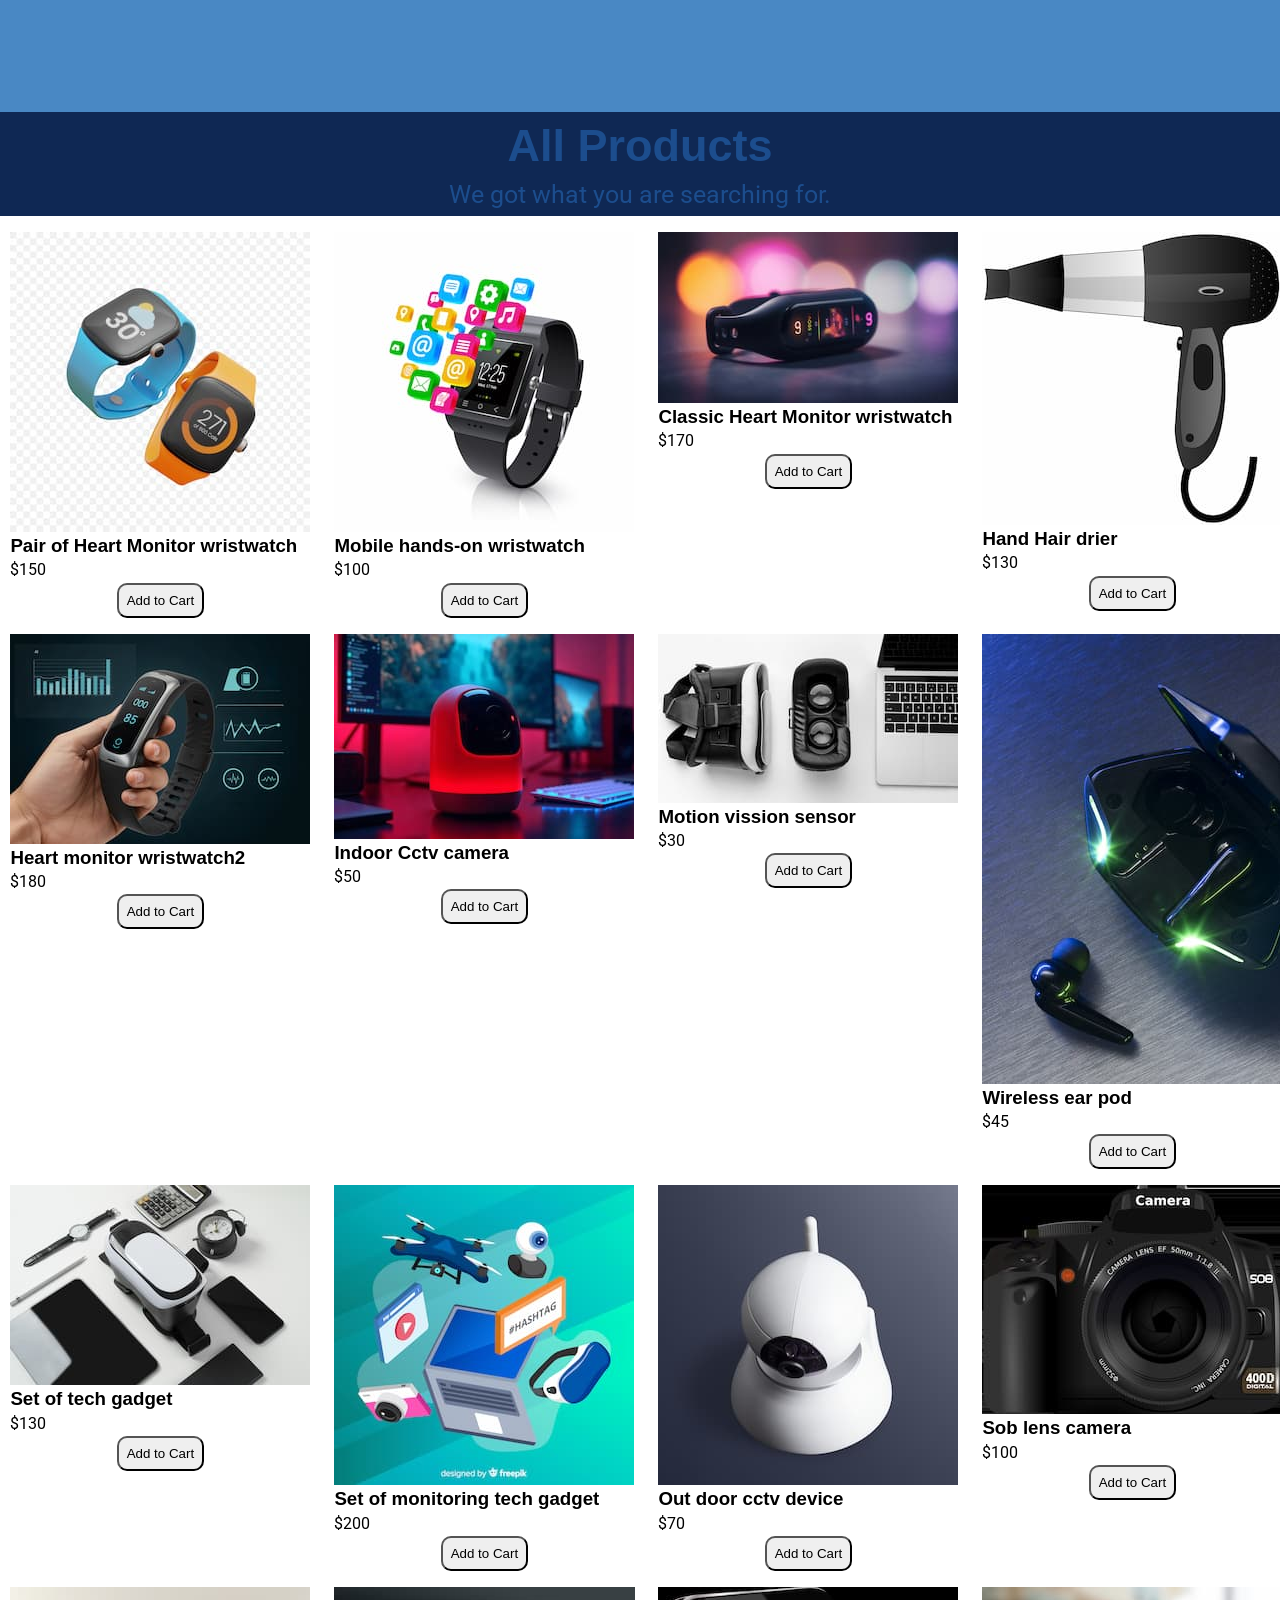
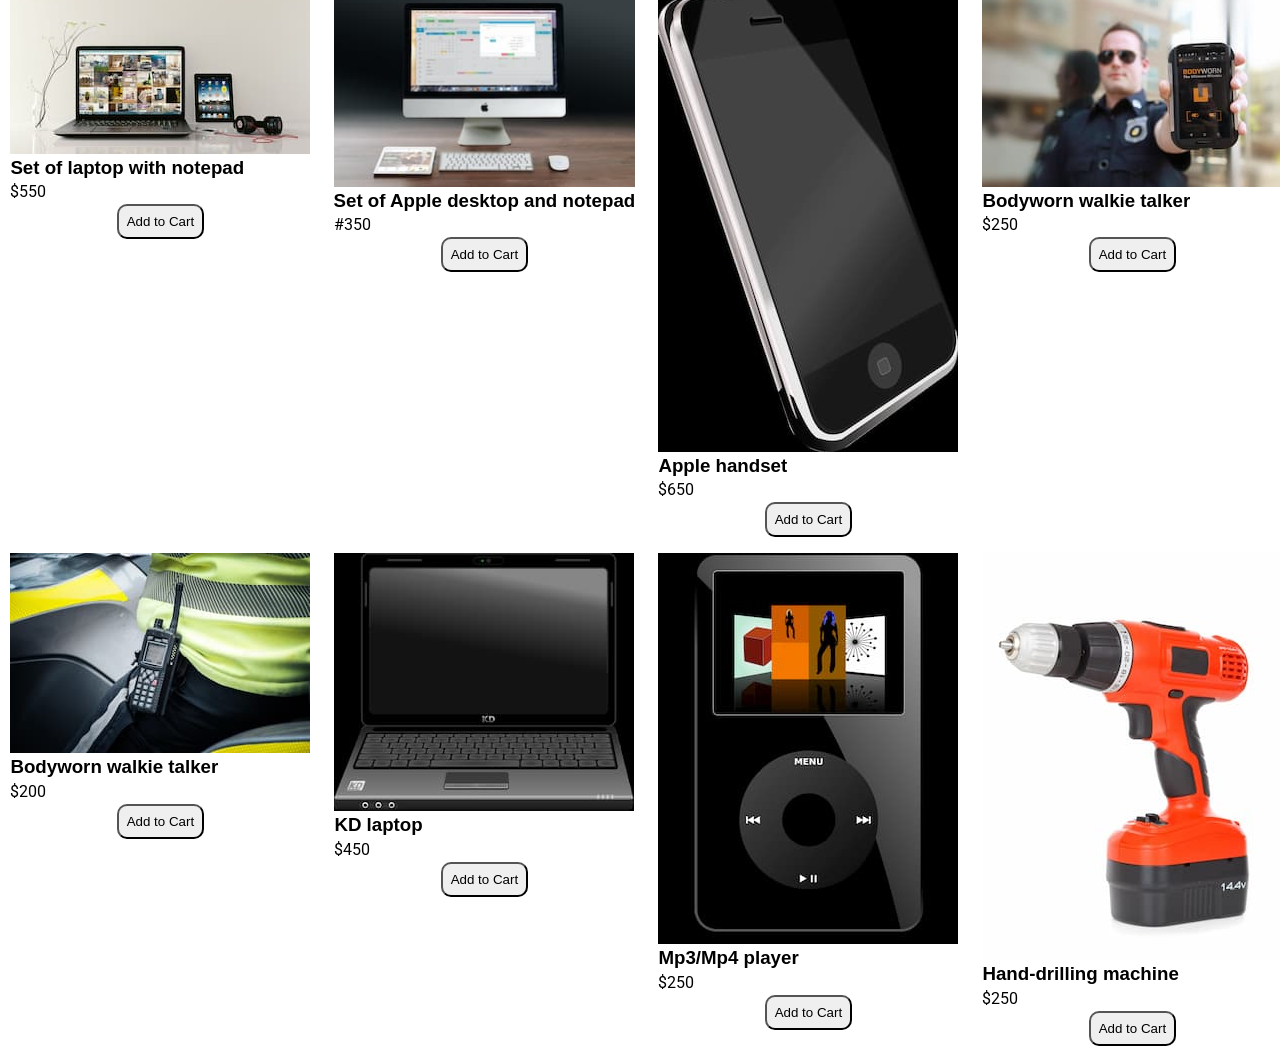
==== products.html @ e2aac96a "feat:add product.html & product.css" ====
<!DOCTYPE html>
<html lang="en">
<head>
    <meta charset="UTF-8">
    <meta name="viewport" content="width=device-width, initial-scale=1.0">
    <title>Document</title>

    <link rel="stylesheet" href="./css/products.css">
  <!---Google fonts-->
    <link rel="preconnect" href="https://fonts.googleapis.com">
<link rel="preconnect" href="https://fonts.gstatic.com" crossorigin>
<link href="https://fonts.googleapis.com/css2?family=Roboto:ital,wght@0,100..900;1,100..900&display=swap" rel="stylesheet">
</head>

<body>
  <header>
    <nav>

    </nav>
  </header>

<main>
  <section id="products.html">
    <div class="products-heading">
      <h2>All Products</h2>
      <p>We got what you are searching for.</p>
    </div>
     
    <div class="products">

      <div class="product-content1">
        <img src="./image/image-1.jpg" alt="Wrist-watch-heart-monitor">
        <h3>Pair of Heart Monitor wristwatch</h3>
        <p>$150</p>
        <button>Add to Cart</button>
      </div>

      <div class="product-content2">
        <img src="./image/image-2.jpg" alt="mobile-hands-on wrist-watch">
        <h3>Mobile hands-on wristwatch</h3>
        <p>$100</p>
        <button>Add to Cart</button>
      </div>

      <div class="product-content3">
        <img src="./image/image-3.jpg" alt="classic-heart-monitor-wrist-watch">
        <h3>Classic Heart Monitor wristwatch</h3>
        <p>$170</p>
        <button>Add to Cart</button>
      </div>

      <div class="product-content4">
        <img src="./image/image-4.jpg" alt="hand-hair-drier">
        <h3>Hand Hair drier</h3>
        <p>$130</p>
        <button>Add to Cart</button>
      </div>

      <div class="product-content5">
        <img src="image/image-5.jpg" alt="heart-monitor-wrist-watch2">
        <h3>Heart monitor wristwatch2</h3>
        <p>$180</p>
        <button> Add to Cart</button>
      </div>

      <div class="product-content6">
       <img src="./image/image-6.jpg" alt="indoor-cctv-camera">
       <h3>Indoor Cctv camera</h3>
       <p>$50</p>
       <button>Add to Cart</button>
      </div>

      <div class="product-content7">
        <img src="./image/image-7.jpg" alt="motion-vission-sensor">
        <h3>Motion vission sensor</h3>
        <p>$30</p>
        <button>Add to Cart</button>
        </div>

      <div class="product-content8">
        <img src="./image/image-8.jpg" alt="wireless-ear-pod">
        <h3>Wireless ear pod</h3>
        <p>$45</p>
        <button>Add to Cart</button>
      </div>

      <div class="product-content9">
        <img src="./image/image-9.jpg" alt="set-of-tech-gadget">
        <h3>Set of tech gadget</h3>
        <p>$130</p>
        <button>Add to Cart</button>
        </div>

      <div class="product-content10">
        <img src="./image/image-10.jpg" alt="set-of-monitoring-tech-gadget">
        <h3>Set of monitoring tech gadget</h3>
        <p>$200</p>
        <button>Add to Cart</button>
      </div>

      <div class="product-content11">
        <img src="./image/image-11.jpg" alt="out-door-cctv-device">
        <h3>Out door cctv device</h3>
        <p>$70</p>
        <button>Add to Cart</button>
      </div>

      <div class="product-content12">
        <img src="./image/image-12.jpg" alt="sob-lens-camera">
        <h3>Sob lens camera</h3>
        <p>$100</p>
        <button>Add to Cart</button>
      </div>

      <div class="product-content13">
        <img src="./image/image-13.jpg" alt="set-of-laptop-notepad">
        <h3>Set of laptop with notepad</h3>
        <p>$550</p>
        <button>Add to Cart</button>
      </div>

      <div class="product-content14">
        <img src="./image/image-14.jpg" alt="set-desktop-notepad">
        <h3>Set of Apple desktop and notepad</h3>
        <p>#350</p>
        <button>Add to Cart</button>
      </div>

      <div class="product-content15">
        <img src="./image/image-15.jpg" alt="apple-handset">
        <h3>Apple handset</h3>
        <p>$650</p>
        <button>Add to Cart</button>
      </div>

      <div class="product-content16">
        <img src="./image/image-16.jpg" alt="bodyworn-walkie-talker">
        <h3>Bodyworn walkie talker
        </h3>
        <p>$250</p>
        <button>Add to Cart</button>
      </div>

      <div class="product-content17">
        <img src="./image/image-17.jpg" alt="bodyworn-walkie-talker">
        <h3>Bodyworn walkie talker</h3>
        <p>$200</p>
        <button>Add to Cart</button>
      </div>

      <div class="product-content18">
        <img src="./image/image-18.jpg" alt="kd-laptop">
        <h3>KD laptop</h3>
        <p>$450</p>
        <button>Add to Cart</button>
      </div>

      <div class="product-content19">
        <img src="./image/image-19.jpg" alt="mp-mp4-player">
        <h3>Mp3/Mp4 player</h3>
        <p>$250</p>
        <button>Add to Cart</button>
      </div>

      <div class="product-content20">
        <img src="./image/image-20.jpg" alt="hand-drilling-machine">
        <h3>Hand-drilling machine</h3>
        <p>$250</p>
        <button>Add to Cart</button>
        </div>

      </div>

    </section>
</main>
    
</body>
</html>
---- css/products.css ----
*{
    margin: 0;
    padding: 0;
    box-sizing: border-box;
}

h1, h2, h3, h4 {
  font-family: "Poppins", sans-serif;
}

p {
  font-family:"Roboto", sans-serif;
}

header {
  width: 100%;
  height: 5rem;
  background-color: #4988C4;
}
products.html {
  width: 100%
}

.products-heading {
  display: flex;
  flex-direction: column;
  gap: 0.5rem;
  padding-top: 0.5rem;
  padding-bottom: 0.5rem;
  align-items: center;
  width: 100%;
  height: 4.5rem;
  color:#1C4D8D;
  background-color:#0F2854;
}

.products {
  margin-top: 2rem;
  margin-bottom: 2rem;
  display: grid;
  gap: 2rem;
  width: 100%;
  grid-template-columns: 1fr;
  grid-template-rows: (20, auto);
  justify-items: center;
}

.product-content1,
.product-content2,
.product-content3,
.product-content4,
.product-content5,
.product-content6,
.product-content7,
.product-content8,
.product-content9,
.product-content10,
.product-content11,
.product-content12,
.product-content13,
.product-content14,
.product-content15,
.product-content16,
.product-content17,
.product-content18,
.product-content19,
.product-content20 {
  display: flex;
  flex-direction: column;
  gap: 0.2rem;
}

.product-content1 button,
.product-content2 button,
.product-content3 button,
.product-content4 button,
.product-content5 button,
.product-content6 button,
.product-content7 button,
.product-content8 button,
.product-content9 button,
.product-content10 button,
.product-content11 button,
.product-content12 button,
.product-content13 button,
.product-content14 button,
.product-content15 button,
.product-content16 button,
.product-content17 button,
.product-content18 button,
.product-content19 button,
.product-content20 button {
  align-self: center;
  padding: 0.5rem;
  border-radius: 10px;
}
@media (min-width: 768px) {

  header {
    height: 7rem; 
  }

  .products-heading {
    height: 6.5rem;
  }
  .products-heading h2 {
    font-size: 45px;
  }

  .products-heading p {
    font-size: 25px;
  }

  .products {
    margin-top: 4rem;
    margin-bottom: 4rem;
    gap: 4rem;
    grid-template-columns: 1fr 1fr;
    grid-template-rows: auto;
  }
}
@media (min-width: 1200px) {
  .products {
    width: 100%;
    max-width: 1280px;
    gap: 1rem;
    margin-top :1rem;
    margin-bottom: 1rem;
    margin-left: 0.4rem;
    margin-right: 0.4rem;
    grid-template-columns: repeat(4, 1fr);
    grid-template-rows: auto;
  }

}

@media (min-width: 1300px) {
  .products {
    width: 100%;
    gap: 1.5rem;
    max-width: 1500px;
    margin-top: 1.5rem;
    margin-bottom: 1.5rem;
    margin-left: 1rem;
    margin-right: 1rem;
    grid-template-columns: repeat(4, 1fr);
    grid-template-rows: auto;
  }
}
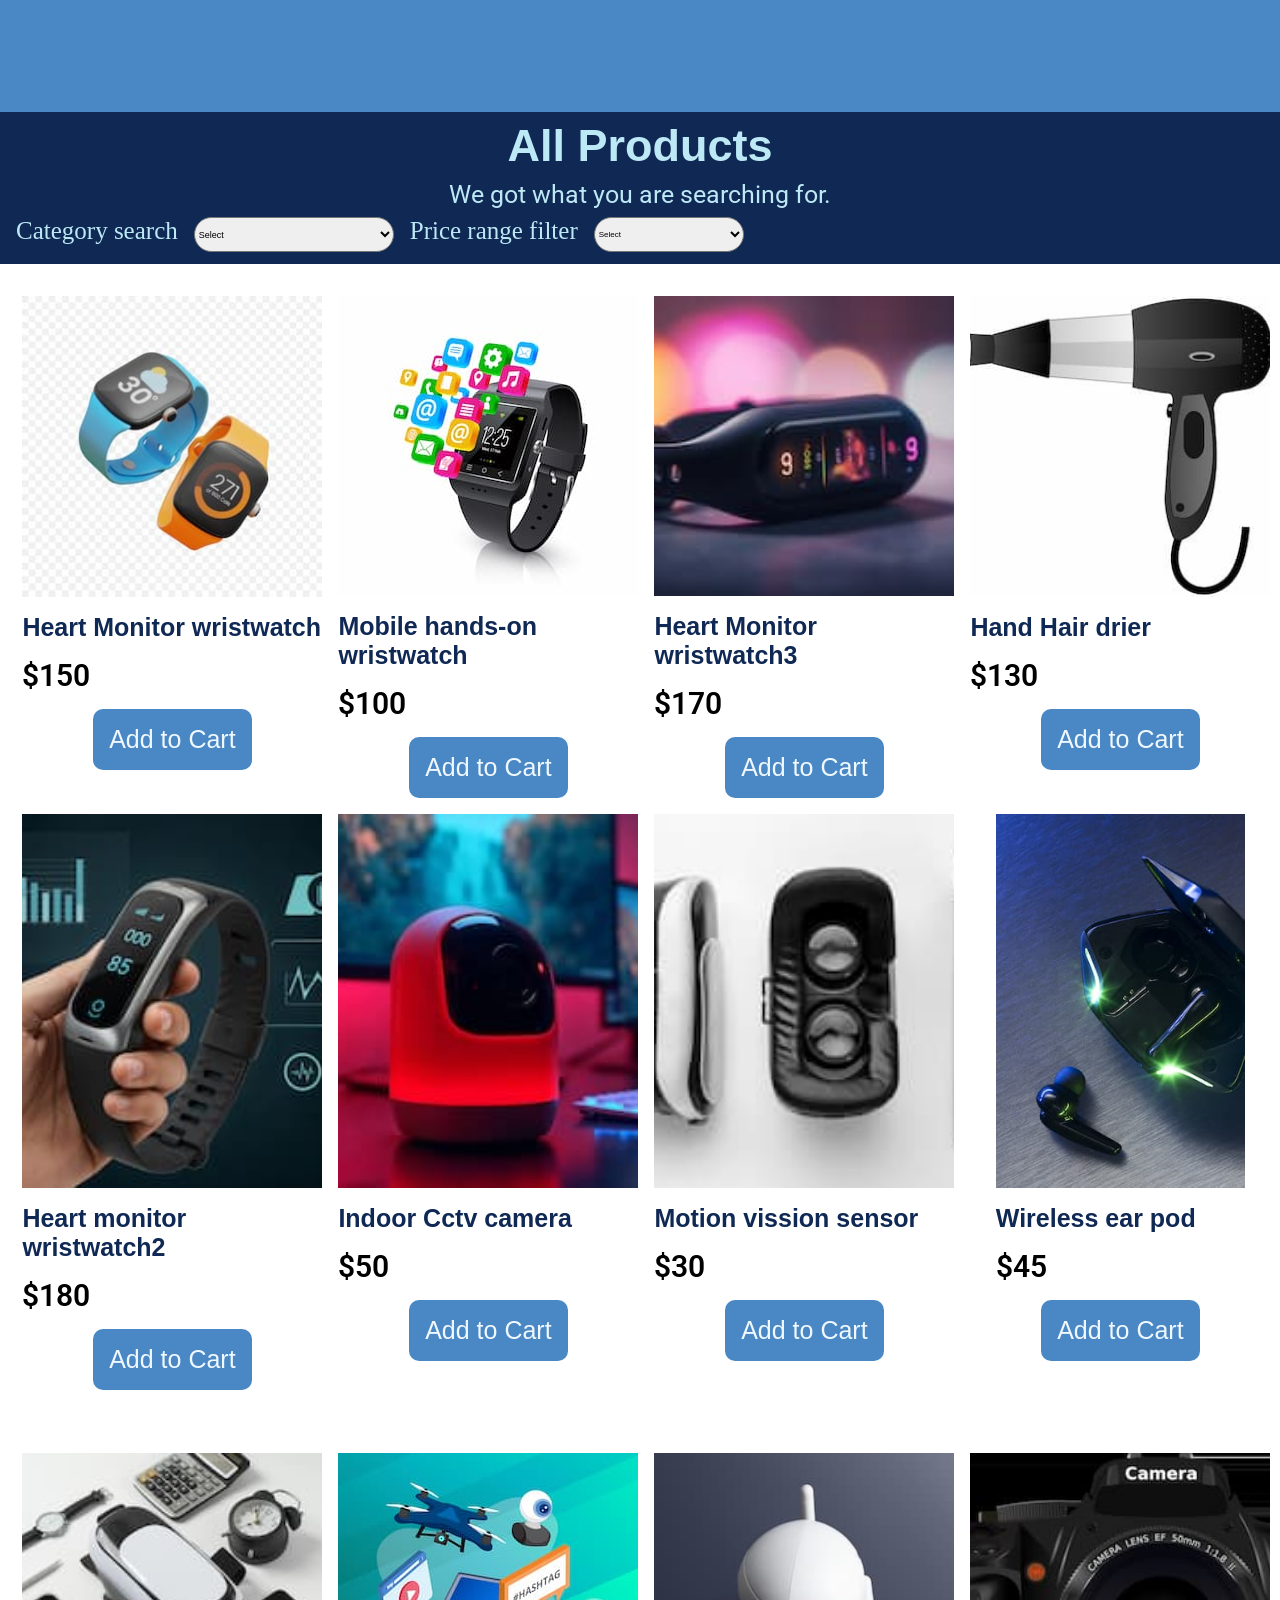
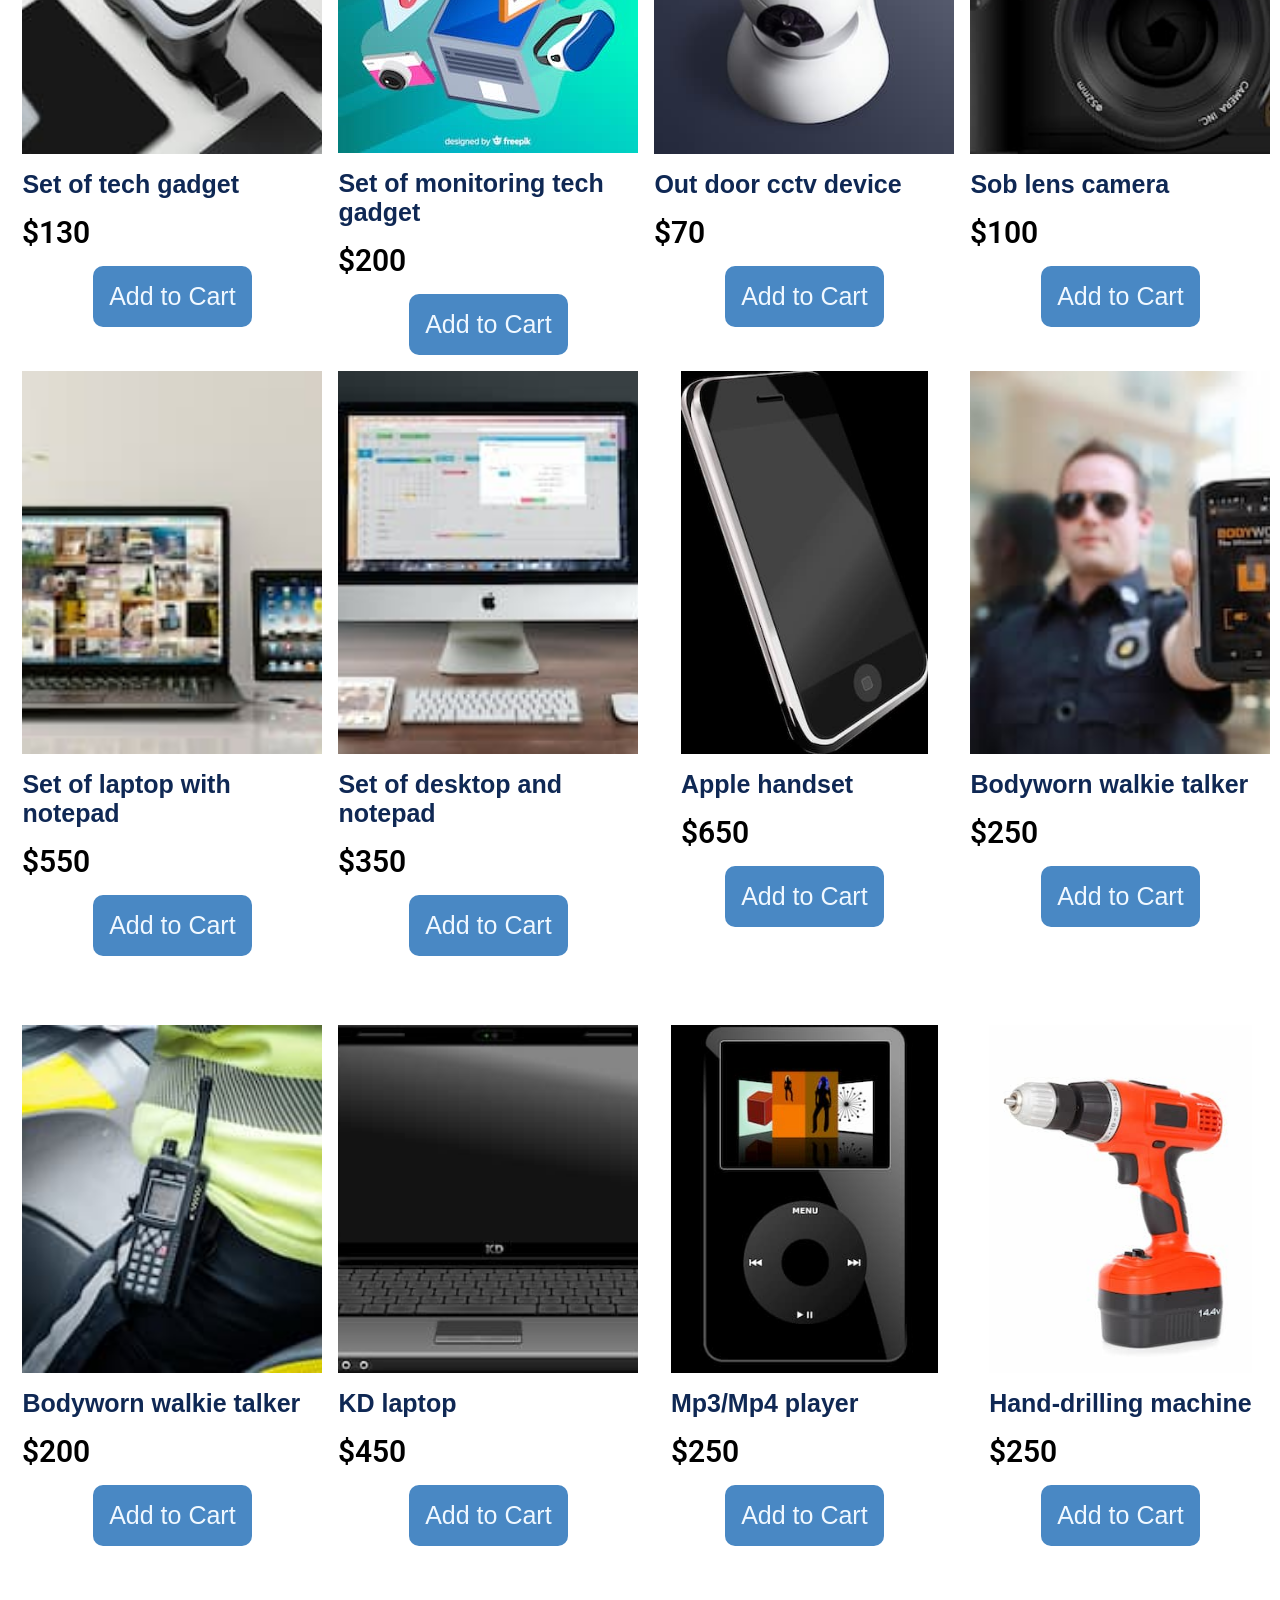
==== commit 6b952d68: "feat:add hover behaviour && updating of the work" ====
--- a/products.html
+++ b/products.html
@@ -24,13 +24,32 @@
     <div class="products-heading">
       <h2>All Products</h2>
       <p>We got what you are searching for.</p>
+
+      <div class="products-search">
+  
+      <label for="category-search">Category search </label>
+        <select id="category-search" class="select">
+            <option value="">Select</option>
+            <option value="school-gadget">School Gadget</option>
+            <option value="security-gadget">Security Gadget</option>
+            <option value="home-gadget">Home Gadget</option>
+            </select>
+            
+      <label for="price-range-filter">Price range filter</label>
+        <select id="price-range-filter" class="select1">
+            <option value="">Select</option>
+            <option value="low-price">$50-$150</option>
+            <option value="med-price">$151-$299</option>
+            <option value="max-price">$300-$700</option>
+            </select>
+    </div>
     </div>
      
     <div class="products">
 
       <div class="product-content1">
         <img src="./image/image-1.jpg" alt="Wrist-watch-heart-monitor">
-        <h3>Pair of Heart Monitor wristwatch</h3>
+        <h3>Heart Monitor wristwatch</h3>
         <p>$150</p>
         <button>Add to Cart</button>
       </div>
@@ -44,7 +63,7 @@
 
       <div class="product-content3">
         <img src="./image/image-3.jpg" alt="classic-heart-monitor-wrist-watch">
-        <h3>Classic Heart Monitor wristwatch</h3>
+        <h3>Heart Monitor wristwatch3</h3>
         <p>$170</p>
         <button>Add to Cart</button>
       </div>
@@ -89,7 +108,7 @@
         <h3>Set of tech gadget</h3>
         <p>$130</p>
         <button>Add to Cart</button>
-        </div>
+      </div>
 
       <div class="product-content10">
         <img src="./image/image-10.jpg" alt="set-of-monitoring-tech-gadget">
@@ -121,8 +140,8 @@
 
       <div class="product-content14">
         <img src="./image/image-14.jpg" alt="set-desktop-notepad">
-        <h3>Set of Apple desktop and notepad</h3>
-        <p>#350</p>
+        <h3>Set of desktop and notepad</h3>
+        <p>$350</p>
         <button>Add to Cart</button>
       </div>
 
@@ -167,9 +186,9 @@
         <h3>Hand-drilling machine</h3>
         <p>$250</p>
         <button>Add to Cart</button>
-        </div>
+      </div>
 
-      </div>
+    </div>
 
     </section>
 </main>
--- a/css/products.css
+++ b/css/products.css
@@ -2,7 +2,7 @@
     margin: 0;
     padding: 0;
     box-sizing: border-box;
-}
+  }
 
 h1, h2, h3, h4 {
   font-family: "Poppins", sans-serif;
@@ -17,6 +17,7 @@
   height: 5rem;
   background-color: #4988C4;
 }
+
 products.html {
   width: 100%
 }
@@ -29,70 +30,81 @@
   padding-bottom: 0.5rem;
   align-items: center;
   width: 100%;
-  height: 4.5rem;
-  color:#1C4D8D;
+  height: 7.5rem;
+  color:#BDE8F5;
   background-color:#0F2854;
 }
 
+.products-search {
+  width: 100%;
+  display: flex;
+  gap: 1.2rem;
+  padding-left: 0.5rem;
+  padding-right: 0.5rem;
+}
+
+.products-search label {
+  height: 35px;
+}
+
+.select {
+  width: 130px;
+  border-radius: 10px;
+  font-size: 9px;
+}
+
+.select1 {
+  width: 80px;
+  border-radius: 10px;
+  font-size: 8px;
+}
 .products {
   margin-top: 2rem;
   margin-bottom: 2rem;
+  padding: 1rem;
   display: grid;
   gap: 2rem;
   width: 100%;
   grid-template-columns: 1fr;
-  grid-template-rows: (20, auto);
+  grid-template-rows: repeat(20, auto);
   justify-items: center;
 }
 
-.product-content1,
-.product-content2,
-.product-content3,
-.product-content4,
-.product-content5,
-.product-content6,
-.product-content7,
-.product-content8,
-.product-content9,
-.product-content10,
-.product-content11,
-.product-content12,
-.product-content13,
-.product-content14,
-.product-content15,
-.product-content16,
-.product-content17,
-.product-content18,
-.product-content19,
-.product-content20 {
+.products > div:hover {
+  transform: scale(1.05);
+}
+.products > div {
   display: flex;
   flex-direction: column;
-  gap: 0.2rem;
+  gap: 1rem;
 }
 
-.product-content1 button,
-.product-content2 button,
-.product-content3 button,
-.product-content4 button,
-.product-content5 button,
-.product-content6 button,
-.product-content7 button,
-.product-content8 button,
-.product-content9 button,
-.product-content10 button,
-.product-content11 button,
-.product-content12 button,
-.product-content13 button,
-.product-content14 button,
-.product-content15 button,
-.product-content16 button,
-.product-content17 button,
-.product-content18 button,
-.product-content19 button,
-.product-content20 button {
+.products h3 {
+  color: #0F2854;
+}
+
+.products p {
+  font-weight: 600;
+}
+
+.products img {
+  width: 100%;
+  height: 60%;
+  object-fit: cover;
+}
+
+.products div button {
   align-self: center;
-  padding: 0.5rem;
+  padding: 1rem;
   border-radius: 10px;
+  background-color: #4988C4;
+  color:aliceblue;
+  border: none;
+  transition: filter 0.3s ease-in-out;
+}
+
+.products div button:hover {
+  filter: brightness(0.6);
 }
 @media (min-width: 768px) {
 
@@ -101,7 +113,7 @@
   }
 
   .products-heading {
-    height: 6.5rem;
+    height: 9.5rem;
   }
   .products-heading h2 {
     font-size: 45px;
@@ -111,6 +123,27 @@
     font-size: 25px;
   }
 
+  .products-search {
+  gap: 1rem;
+  padding-left: 1rem;
+  padding-right: 1rem;
+}
+
+.products-search label {
+  height: 35px;
+  font-size: 25px;
+}
+
+.select {
+  width: 200px;
+  border-radius: 20px;
+}
+
+.select1 {
+  width: 150px;
+  border-radius: 20px;
+}
+  
   .products {
     margin-top: 4rem;
     margin-bottom: 4rem;
@@ -118,7 +151,20 @@
     grid-template-columns: 1fr 1fr;
     grid-template-rows: auto;
   }
+  
+  .products p {
+    font-size: 30px;
+  }
+
+  .products h3 {
+    font-size: 25px;
+  }
+
+  .products button {
+    font-size: 25px;
+  }
 }
+
 @media (min-width: 1200px) {
   .products {
     width: 100%;
@@ -131,7 +177,6 @@
     grid-template-columns: repeat(4, 1fr);
     grid-template-rows: auto;
   }
-
 }
 
 @media (min-width: 1300px) {
@@ -143,7 +188,5 @@
     margin-bottom: 1.5rem;
     margin-left: 1rem;
     margin-right: 1rem;
-    grid-template-columns: repeat(4, 1fr);
-    grid-template-rows: auto;
   }
 }
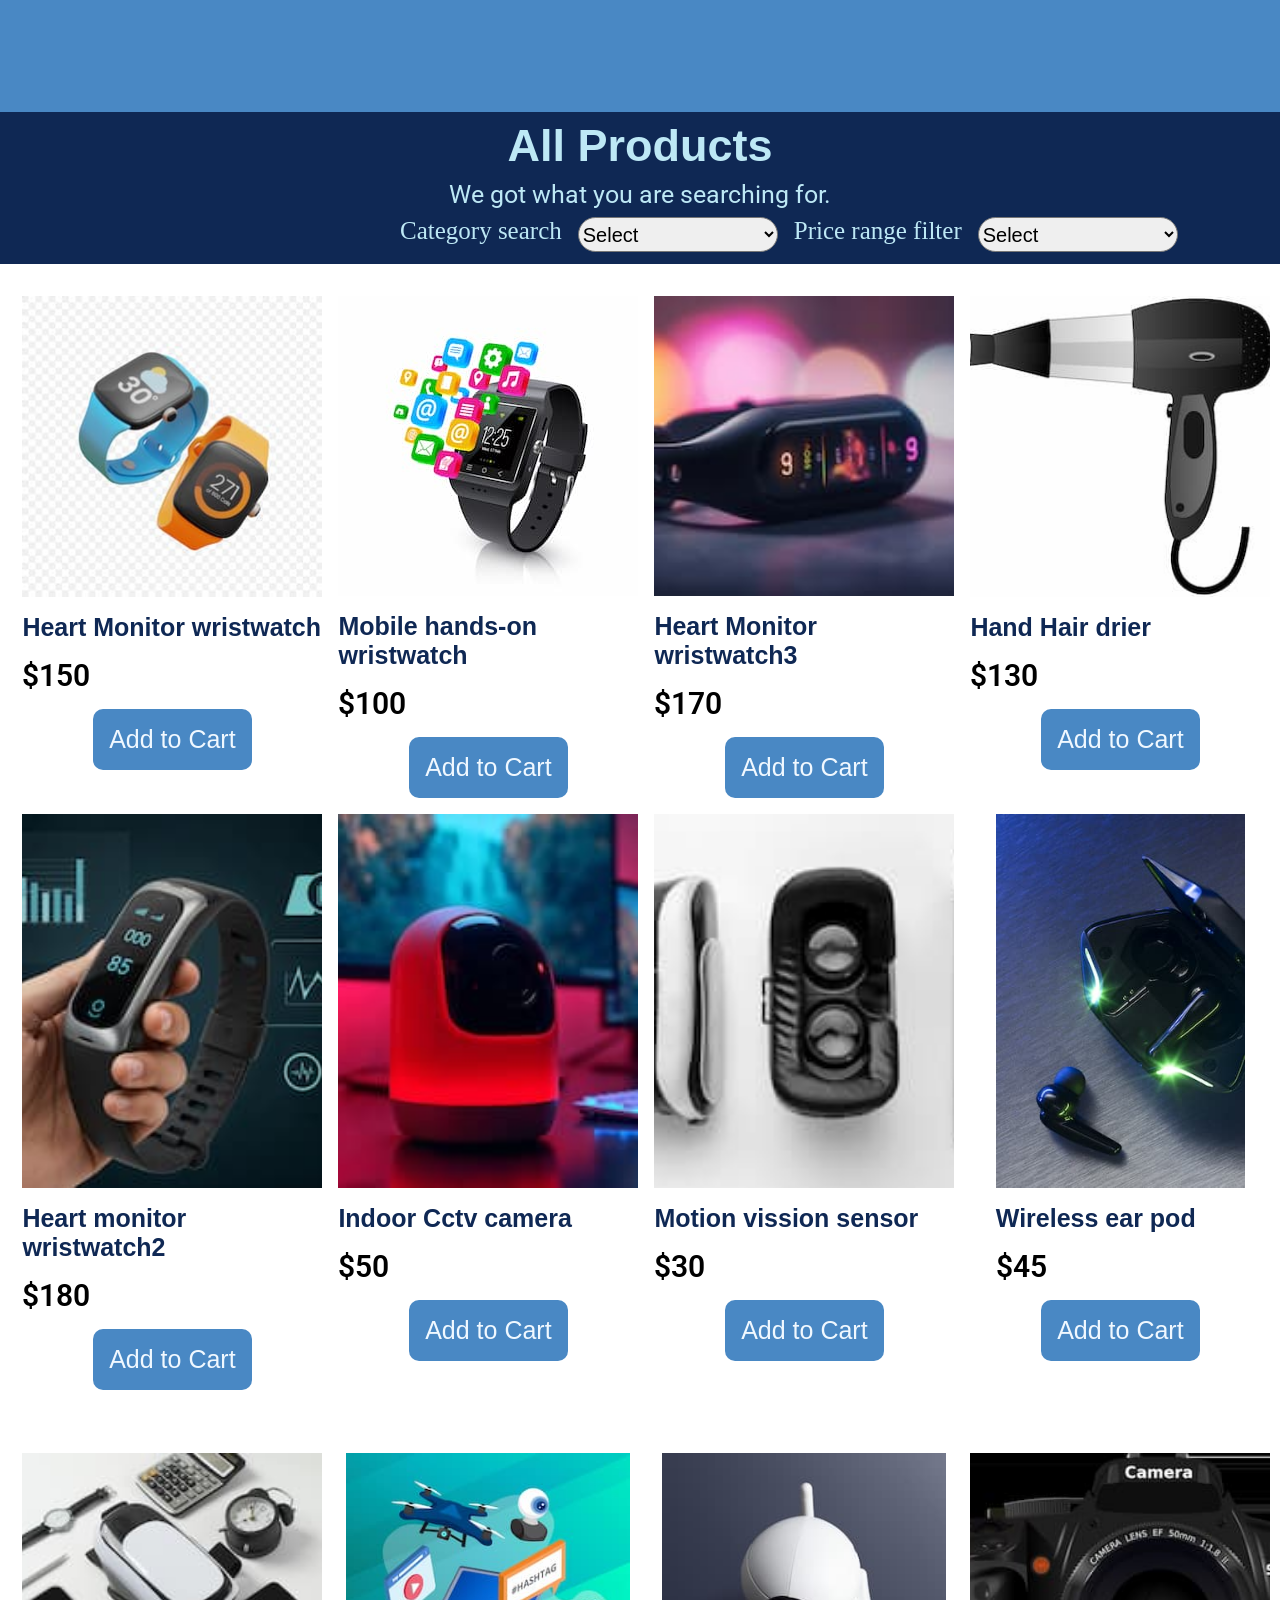
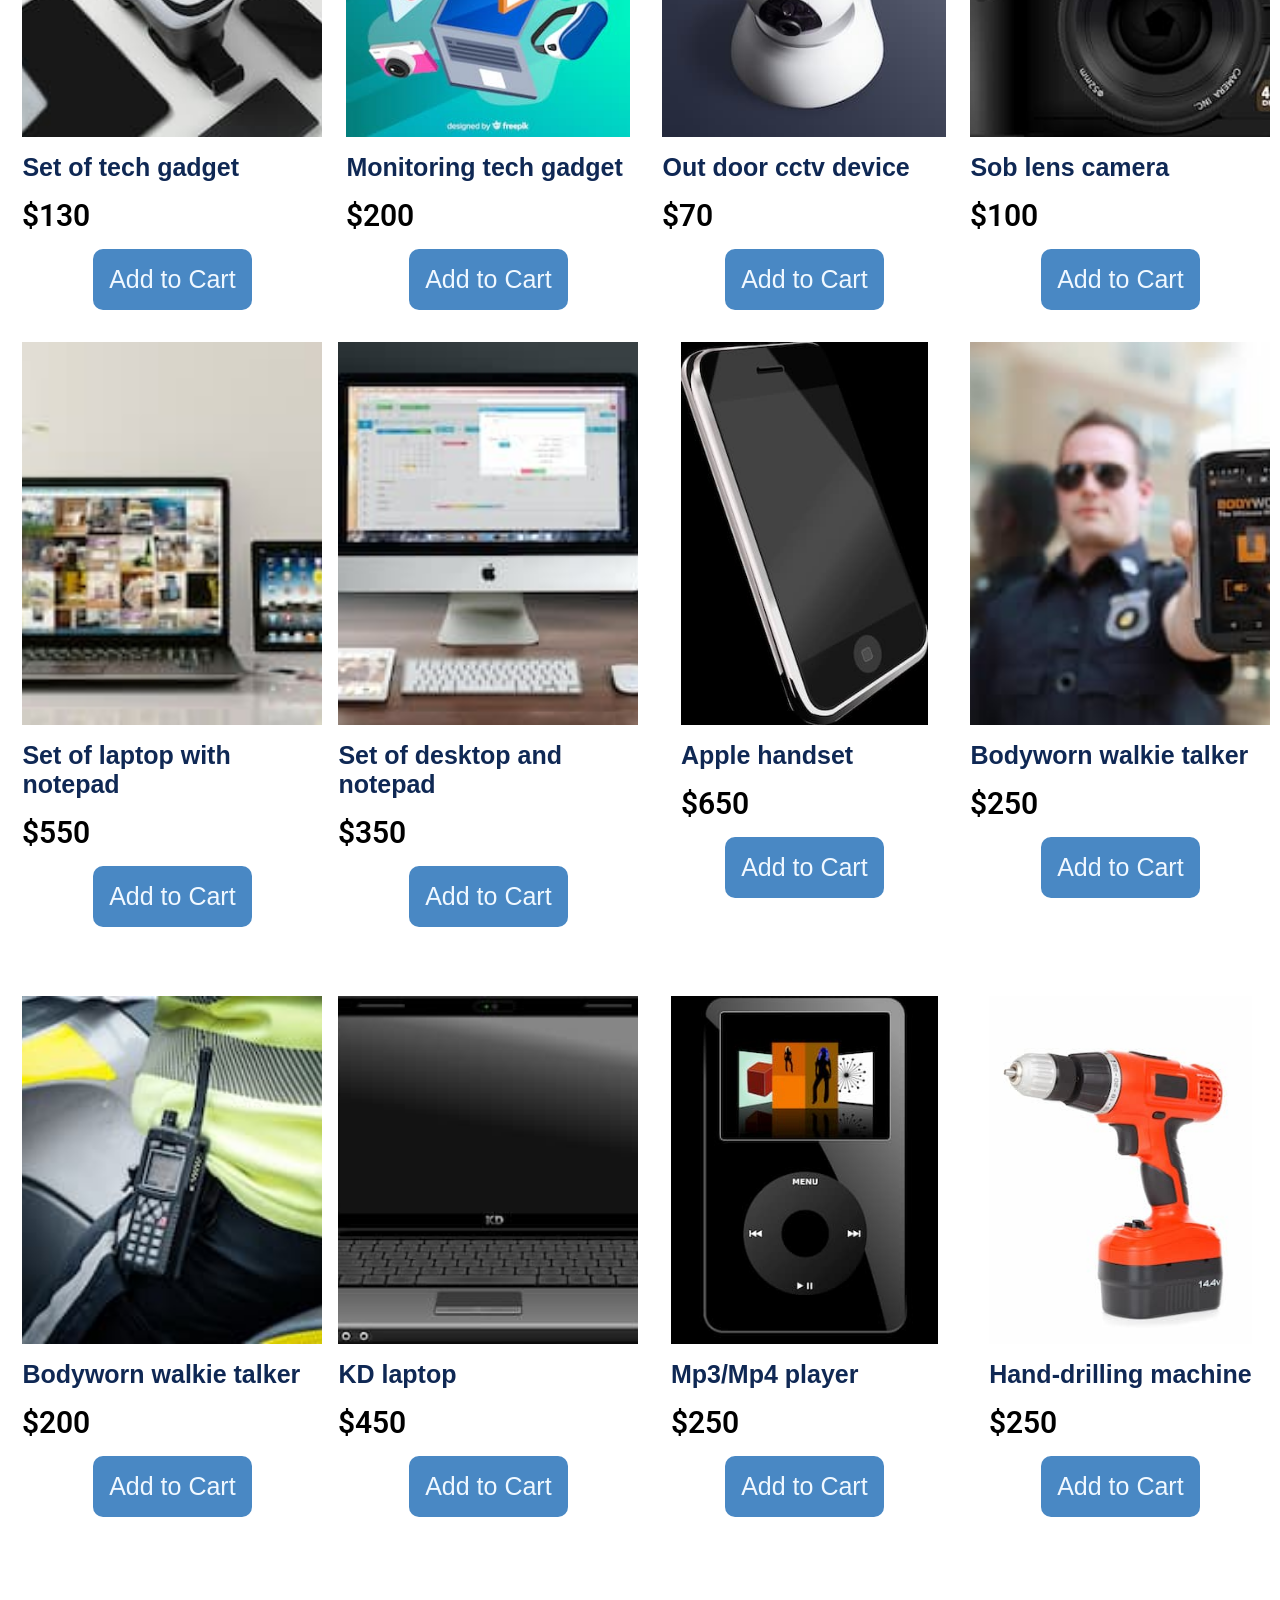
==== commit 33100de9: "feat: add merged files index.html && index.css" ====
--- a/products.html
+++ b/products.html
@@ -28,15 +28,15 @@
       <div class="products-search">
   
       <label for="category-search">Category search </label>
-        <select id="category-search" class="select">
+        <select id="category-search" class="select1">
             <option value="">Select</option>
             <option value="school-gadget">School Gadget</option>
             <option value="security-gadget">Security Gadget</option>
             <option value="home-gadget">Home Gadget</option>
-            </select>
+          </select>
             
       <label for="price-range-filter">Price range filter</label>
-        <select id="price-range-filter" class="select1">
+        <select id="price-range-filter" class="select2">
             <option value="">Select</option>
             <option value="low-price">$50-$150</option>
             <option value="med-price">$151-$299</option>
@@ -111,8 +111,8 @@
       </div>
 
       <div class="product-content10">
-        <img src="./image/image-10.jpg" alt="set-of-monitoring-tech-gadget">
-        <h3>Set of monitoring tech gadget</h3>
+        <img src="./image/image-10.jpg" alt="monitoring-tech-gadget">
+        <h3>Monitoring tech gadget</h3>
         <p>$200</p>
         <button>Add to Cart</button>
       </div>
--- a/css/products.css
+++ b/css/products.css
@@ -39,25 +39,20 @@
   width: 100%;
   display: flex;
   gap: 1.2rem;
-  padding-left: 0.5rem;
-  padding-right: 0.5rem;
+  padding-left: 0.8rem;
+  padding-right: 0.8rem;
 }
 
 .products-search label {
   height: 35px;
 }
 
-.select {
-  width: 130px;
+select {
+  width: 100px;
   border-radius: 10px;
-  font-size: 9px;
+  font-size: 10px;
 }
 
-.select1 {
-  width: 80px;
-  border-radius: 10px;
-  font-size: 8px;
-}
 .products {
   margin-top: 2rem;
   margin-bottom: 2rem;
@@ -70,9 +65,6 @@
   justify-items: center;
 }
 
-.products > div:hover {
-  transform: scale(1.05);
-}
 .products > div {
   display: flex;
   flex-direction: column;
@@ -106,6 +98,12 @@
 .products div button:hover {
   filter: brightness(0.6);
 }
+
+
+.products > div:hover {
+  transform: scale(1.05);
+}
+
 @media (min-width: 768px) {
 
   header {
@@ -134,16 +132,12 @@
   font-size: 25px;
 }
 
-.select {
+select {
   width: 200px;
   border-radius: 20px;
+  font-size: 20px;
 }
 
-.select1 {
-  width: 150px;
-  border-radius: 20px;
-}
-  
   .products {
     margin-top: 4rem;
     margin-bottom: 4rem;
@@ -177,6 +171,11 @@
     grid-template-columns: repeat(4, 1fr);
     grid-template-rows: auto;
   }
+
+  .products-search {
+    margin-left: 48rem;
+  }
+
 }
 
 @media (min-width: 1300px) {
@@ -189,4 +188,5 @@
     margin-left: 1rem;
     margin-right: 1rem;
   }
+
 }
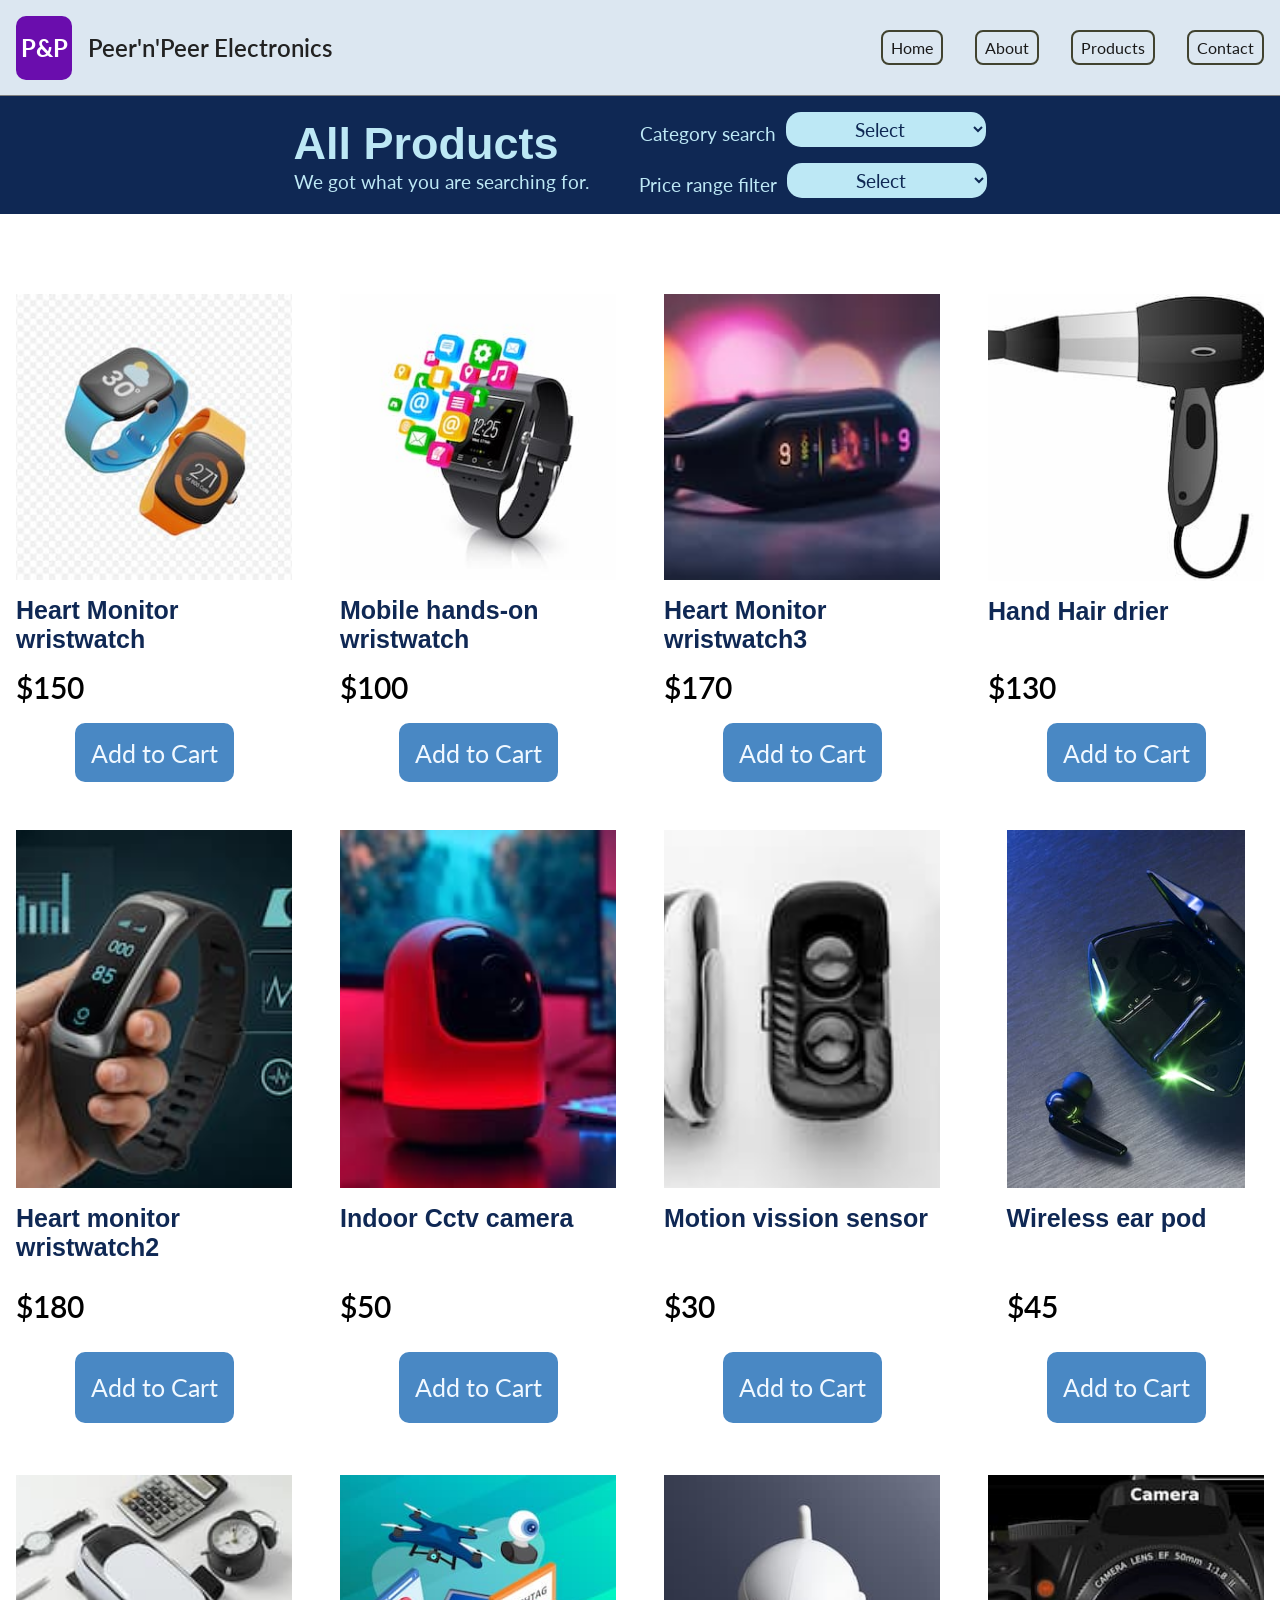
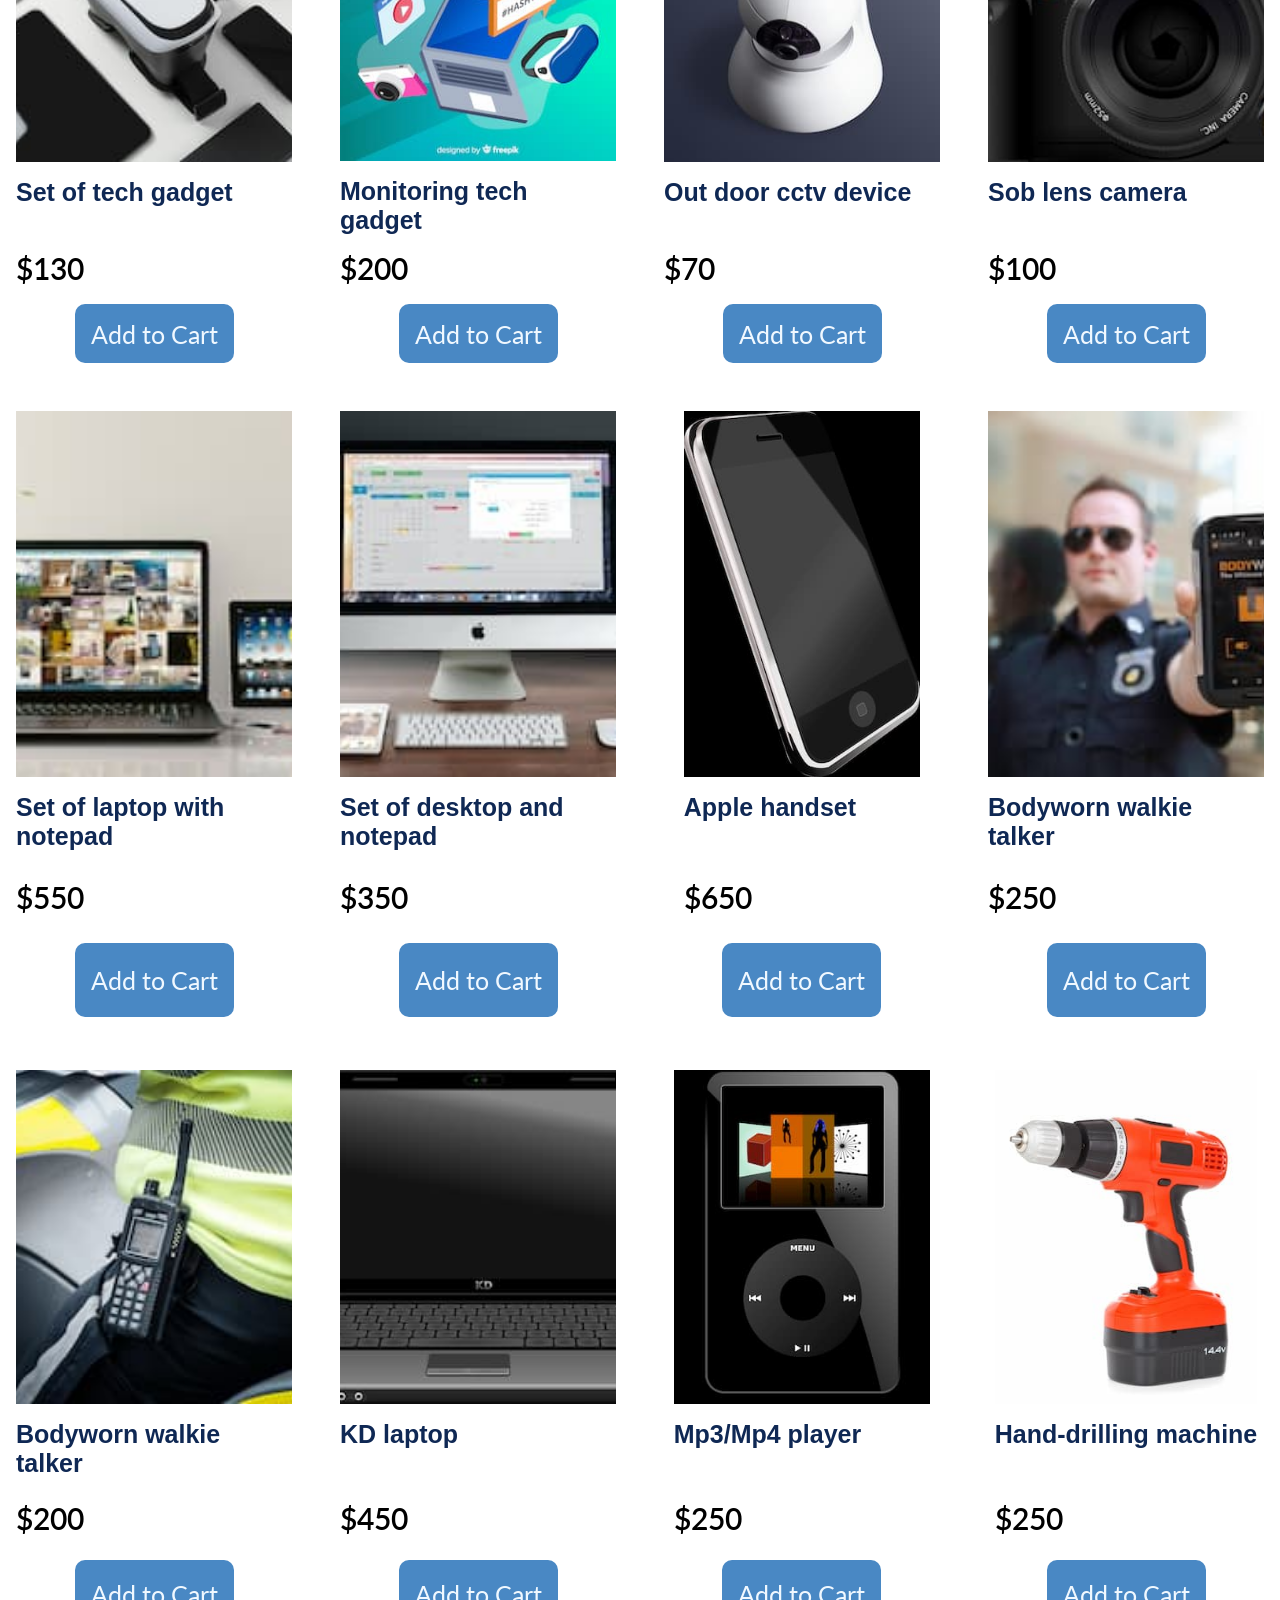
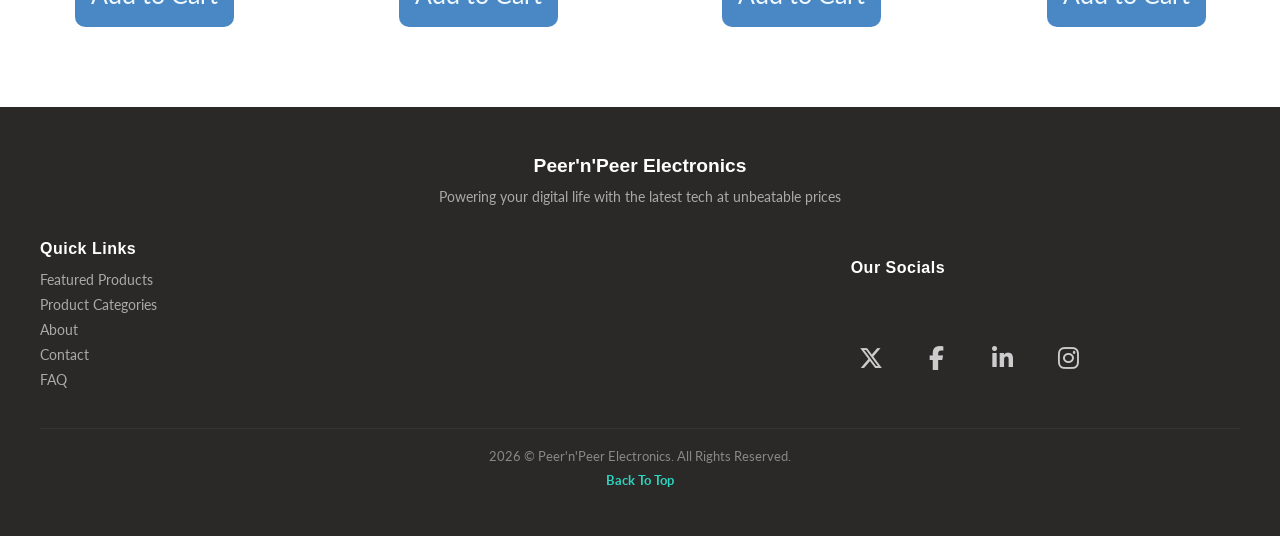
==== commit e96637ec: "Did finishing touches to the group project. Arranged all team members code according to file stuctur" ====
--- a/products.html
+++ b/products.html
@@ -8,190 +8,279 @@
     <link rel="stylesheet" href="./css/products.css">
   <!---Google fonts-->
     <link rel="preconnect" href="https://fonts.googleapis.com">
-<link rel="preconnect" href="https://fonts.gstatic.com" crossorigin>
-<link href="https://fonts.googleapis.com/css2?family=Roboto:ital,wght@0,100..900;1,100..900&display=swap" rel="stylesheet">
+  <link rel="preconnect" href="https://fonts.gstatic.com" crossorigin>
+  <link href="https://fonts.googleapis.com/css2?family=Roboto:ital,wght@0,100..900;1,100..900&display=swap" rel="stylesheet">
+  <link rel="stylesheet" href="https://fonts.googleapis.com/css2?family=Material+Symbols+Outlined" />
+  <link rel="stylesheet" href="https://cdnjs.cloudflare.com/ajax/libs/font-awesome/6.5.2/css/all.min.css">
+  <link href="https://fonts.googleapis.com/css2?family=Google+Sans:ital,opsz,wght@0,17..18,400..700;1,17..18,400..700&family=Lato&family=Monoton" rel="stylesheet">
+  <link rel="stylesheet" href="./css/header.css">
+  <link rel="stylesheet" href="./css/footer.css">
 </head>
 
 <body>
   <header>
-    <nav>
-
-    </nav>
-  </header>
-
-<main>
-  <section id="products.html">
-    <div class="products-heading">
-      <h2>All Products</h2>
-      <p>We got what you are searching for.</p>
-
-      <div class="products-search">
-  
-      <label for="category-search">Category search </label>
-        <select id="category-search" class="select1">
-            <option value="">Select</option>
-            <option value="school-gadget">School Gadget</option>
-            <option value="security-gadget">Security Gadget</option>
-            <option value="home-gadget">Home Gadget</option>
-          </select>
+        <nav class="navbar">
+            <div class="logo">
+                <span>P&P</span>
+                <span>Peer'n'Peer Electronics</span>
+            </div>
+            <!-- Desktop navlinks -->
+            <ul class="desktop-navlinks"> 
+                <li> <a href="./index.html">Home</a> </li>
+                <li> <a href="./about.html">About</a> </li>
+                <li> <a href="./products.html">Products</a> </li>
+                <li> <a href="./contact.html">Contact</a> </li>
+            </ul>
+            <!-- Mobile and Tablets -->
+            <div class="mobile">
+                <button class="menu-icon" id="menu-icon">
+                    <span class="material-symbols-outlined dehaze">dehaze</span>
+                    <span class="material-symbols-outlined close">close</span>
+                </button>
+                <ul class="mobile-navlinks" id="menu">
+
+                    <li> <a href="./index.html">Home</a> </li>
+                    <li> <a href="./about.html">About</a> </li>
+                    <li> <a href="./products.html">Products</a> </li>
+                    <li> <a href="./contact.html">Contact</a> </li>
+                    
+                </ul>
+
+            </div>
+
+        </nav>
+    </header>
+
+  <main>
+    <section id="products.html">
+      <div class="products-heading">
+        <div class="heading-content">
+          <h2>All Products</h2>
+          <p>We got what you are searching for.</p>
+        </div>
+
+        <div class="products-search"> 
+          <div class="category-container">
+            <label for="category-search">Category search </label>
+              <select id="category-search" class="select1">
+                  <option value="">Select</option>
+                  <option value="school-gadget">School Gadget</option>
+                  <option value="security-gadget">Security Gadget</option>
+                  <option value="home-gadget">Home Gadget</option>
+                </select>
+          </div>
+          <div class="price-container">
+            <label for="price-range-filter">Price range filter</label>
+            <select id="price-range-filter" class="select2">
+                  <option value="">Select</option>
+                  <option value="low-price">$50-$150</option>
+                  <option value="med-price">$151-$299</option>
+                  <option value="max-price">$300-$700</option>
+            </select>
+          </div>
+        </div>
+      </div>
+      
+      <div class="products">
+
+        <div class="product-content1">
+          <img src="./images/image-1.jpg" alt="Wrist-watch-heart-monitor">
+          <h3>Heart Monitor wristwatch</h3>
+          <p>$150</p>
+          <button>Add to Cart</button>
+        </div>
+
+        <div class="product-content2">
+          <img src="./images/image-2.jpg" alt="mobile-hands-on wrist-watch">
+          <h3>Mobile hands-on wristwatch</h3>
+          <p>$100</p>
+          <button>Add to Cart</button>
+        </div>
+
+        <div class="product-content3">
+          <img src="./images/image-3.jpg" alt="classic-heart-monitor-wrist-watch">
+          <h3>Heart Monitor wristwatch3</h3>
+          <p>$170</p>
+          <button>Add to Cart</button>
+        </div>
+
+        <div class="product-content4">
+          <img src="./images/image-4.jpg" alt="hand-hair-drier">
+          <h3>Hand Hair drier</h3>
+          <p>$130</p>
+          <button>Add to Cart</button>
+        </div>
+
+        <div class="product-content5">
+          <img src="images/image-5.jpg" alt="heart-monitor-wrist-watch2">
+          <h3>Heart monitor wristwatch2</h3>
+          <p>$180</p>
+          <button> Add to Cart</button>
+        </div>
+
+        <div class="product-content6">
+        <img src="./images/image-6.jpg" alt="indoor-cctv-camera">
+        <h3>Indoor Cctv camera</h3>
+        <p>$50</p>
+        <button>Add to Cart</button>
+        </div>
+
+        <div class="product-content7">
+          <img src="./images/image-7.jpg" alt="motion-vission-sensor">
+          <h3>Motion vission sensor</h3>
+          <p>$30</p>
+          <button>Add to Cart</button>
+          </div>
+
+        <div class="product-content8">
+          <img src="./images/image-8.jpg" alt="wireless-ear-pod">
+          <h3>Wireless ear pod</h3>
+          <p>$45</p>
+          <button>Add to Cart</button>
+        </div>
+
+        <div class="product-content9">
+          <img src="./images/image-9.jpg" alt="set-of-tech-gadget">
+          <h3>Set of tech gadget</h3>
+          <p>$130</p>
+          <button>Add to Cart</button>
+        </div>
+
+        <div class="product-content10">
+          <img src="./images/image-10.jpg" alt="monitoring-tech-gadget">
+          <h3>Monitoring tech gadget</h3>
+          <p>$200</p>
+          <button>Add to Cart</button>
+        </div>
+
+        <div class="product-content11">
+          <img src="./images/image-11.jpg" alt="out-door-cctv-device">
+          <h3>Out door cctv device</h3>
+          <p>$70</p>
+          <button>Add to Cart</button>
+        </div>
+
+        <div class="product-content12">
+          <img src="./images/image-12.jpg" alt="sob-lens-camera">
+          <h3>Sob lens camera</h3>
+          <p>$100</p>
+          <button>Add to Cart</button>
+        </div>
+
+        <div class="product-content13">
+          <img src="./images/image-13.jpg" alt="set-of-laptop-notepad">
+          <h3>Set of laptop with notepad</h3>
+          <p>$550</p>
+          <button>Add to Cart</button>
+        </div>
+
+        <div class="product-content14">
+          <img src="./images/image-14.jpg" alt="set-desktop-notepad">
+          <h3>Set of desktop and notepad</h3>
+          <p>$350</p>
+          <button>Add to Cart</button>
+        </div>
+
+        <div class="product-content15">
+          <img src="./images/image-15.jpg" alt="apple-handset">
+          <h3>Apple handset</h3>
+          <p>$650</p>
+          <button>Add to Cart</button>
+        </div>
+
+        <div class="product-content16">
+          <img src="./images/image-16.jpg" alt="bodyworn-walkie-talker">
+          <h3>Bodyworn walkie talker
+          </h3>
+          <p>$250</p>
+          <button>Add to Cart</button>
+        </div>
+
+        <div class="product-content17">
+          <img src="./images/image-17.jpg" alt="bodyworn-walkie-talker">
+          <h3>Bodyworn walkie talker</h3>
+          <p>$200</p>
+          <button>Add to Cart</button>
+        </div>
+
+        <div class="product-content18">
+          <img src="./images/image-18.jpg" alt="kd-laptop">
+          <h3>KD laptop</h3>
+          <p>$450</p>
+          <button>Add to Cart</button>
+        </div>
+
+        <div class="product-content19">
+          <img src="./images/image-19.jpg" alt="mp-mp4-player">
+          <h3>Mp3/Mp4 player</h3>
+          <p>$250</p>
+          <button>Add to Cart</button>
+        </div>
+
+        <div class="product-content20">
+          <img src="./images/image-20.jpg" alt="hand-drilling-machine">
+          <h3>Hand-drilling machine</h3>
+          <p>$250</p>
+          <button>Add to Cart</button>
+        </div>
+
+      </div>
+
+      </section>
+  </main>
+
+  <footer class="site-footer">
+        <div class="footer-container">
+
+            <div class="footer-intro">
+                <h4>Peer'n'Peer Electronics</h4>
+                <p>Powering your digital life with the latest tech at unbeatable prices</p>
+            </div>
+
+            <div class="footer-body">
+                <div class="footer-quicklinks">
+                    <h4>Quick Links</h4>
+                    <ul>
+                        <li> <a href="#featured-products">Featured Products</a> </li>
+                        <li> <a href="#product categories">Product Categories</a> </li>
+                        <li> <a href="#about">About</a> </li>
+                        <li> <a href="#contact">Contact</a> </li>
+                        <li> <a href="#faq">FAQ</a> </li>
+                    </ul>
+                </div>
+
+                <div class="footer-socials">
+                    <h4>Our Socials</h4>
+
+                    <a href="#" aria-label="X (formerly twitter)" title="Follow us on X">
+                        <i class="fa-brands fa-x-twitter" aria-hidden="true"></i>
+                    </a> 
+
+                    <a href="#" aria-label="Facebook" title="Connect with us on Facebook">
+                        <i class="fa-brands fa-facebook-f" aria-hidden="true"></i>
+                    </a> 
+
+                    <a href="#" aria-label="LinkedIn" title="Connect with us on LinkedIn">
+                        <i class="fa-brands fa-linkedin-in" aria-hidden="true"></i>
+                    </a>
+                    
+                    <a href="#" aria-label="Instagram" title="Follow us on Instagram">
+                        <i class="fa-brands fa-instagram" aria-hidden="true"></i>
+                    </a> 
+                    
+                </div>
+
+            </div>
+
+            <div class="footer-foot">
+                <p>2026 &copy; Peer'n'Peer Electronics. All Rights Reserved.</p>
+                <a href="#"> Back To Top</a>
+            </div>
             
-      <label for="price-range-filter">Price range filter</label>
-        <select id="price-range-filter" class="select2">
-            <option value="">Select</option>
-            <option value="low-price">$50-$150</option>
-            <option value="med-price">$151-$299</option>
-            <option value="max-price">$300-$700</option>
-            </select>
-    </div>
-    </div>
-     
-    <div class="products">
-
-      <div class="product-content1">
-        <img src="./image/image-1.jpg" alt="Wrist-watch-heart-monitor">
-        <h3>Heart Monitor wristwatch</h3>
-        <p>$150</p>
-        <button>Add to Cart</button>
-      </div>
-
-      <div class="product-content2">
-        <img src="./image/image-2.jpg" alt="mobile-hands-on wrist-watch">
-        <h3>Mobile hands-on wristwatch</h3>
-        <p>$100</p>
-        <button>Add to Cart</button>
-      </div>
-
-      <div class="product-content3">
-        <img src="./image/image-3.jpg" alt="classic-heart-monitor-wrist-watch">
-        <h3>Heart Monitor wristwatch3</h3>
-        <p>$170</p>
-        <button>Add to Cart</button>
-      </div>
-
-      <div class="product-content4">
-        <img src="./image/image-4.jpg" alt="hand-hair-drier">
-        <h3>Hand Hair drier</h3>
-        <p>$130</p>
-        <button>Add to Cart</button>
-      </div>
-
-      <div class="product-content5">
-        <img src="image/image-5.jpg" alt="heart-monitor-wrist-watch2">
-        <h3>Heart monitor wristwatch2</h3>
-        <p>$180</p>
-        <button> Add to Cart</button>
-      </div>
-
-      <div class="product-content6">
-       <img src="./image/image-6.jpg" alt="indoor-cctv-camera">
-       <h3>Indoor Cctv camera</h3>
-       <p>$50</p>
-       <button>Add to Cart</button>
-      </div>
-
-      <div class="product-content7">
-        <img src="./image/image-7.jpg" alt="motion-vission-sensor">
-        <h3>Motion vission sensor</h3>
-        <p>$30</p>
-        <button>Add to Cart</button>
-        </div>
-
-      <div class="product-content8">
-        <img src="./image/image-8.jpg" alt="wireless-ear-pod">
-        <h3>Wireless ear pod</h3>
-        <p>$45</p>
-        <button>Add to Cart</button>
-      </div>
-
-      <div class="product-content9">
-        <img src="./image/image-9.jpg" alt="set-of-tech-gadget">
-        <h3>Set of tech gadget</h3>
-        <p>$130</p>
-        <button>Add to Cart</button>
-      </div>
-
-      <div class="product-content10">
-        <img src="./image/image-10.jpg" alt="monitoring-tech-gadget">
-        <h3>Monitoring tech gadget</h3>
-        <p>$200</p>
-        <button>Add to Cart</button>
-      </div>
-
-      <div class="product-content11">
-        <img src="./image/image-11.jpg" alt="out-door-cctv-device">
-        <h3>Out door cctv device</h3>
-        <p>$70</p>
-        <button>Add to Cart</button>
-      </div>
-
-      <div class="product-content12">
-        <img src="./image/image-12.jpg" alt="sob-lens-camera">
-        <h3>Sob lens camera</h3>
-        <p>$100</p>
-        <button>Add to Cart</button>
-      </div>
-
-      <div class="product-content13">
-        <img src="./image/image-13.jpg" alt="set-of-laptop-notepad">
-        <h3>Set of laptop with notepad</h3>
-        <p>$550</p>
-        <button>Add to Cart</button>
-      </div>
-
-      <div class="product-content14">
-        <img src="./image/image-14.jpg" alt="set-desktop-notepad">
-        <h3>Set of desktop and notepad</h3>
-        <p>$350</p>
-        <button>Add to Cart</button>
-      </div>
-
-      <div class="product-content15">
-        <img src="./image/image-15.jpg" alt="apple-handset">
-        <h3>Apple handset</h3>
-        <p>$650</p>
-        <button>Add to Cart</button>
-      </div>
-
-      <div class="product-content16">
-        <img src="./image/image-16.jpg" alt="bodyworn-walkie-talker">
-        <h3>Bodyworn walkie talker
-        </h3>
-        <p>$250</p>
-        <button>Add to Cart</button>
-      </div>
-
-      <div class="product-content17">
-        <img src="./image/image-17.jpg" alt="bodyworn-walkie-talker">
-        <h3>Bodyworn walkie talker</h3>
-        <p>$200</p>
-        <button>Add to Cart</button>
-      </div>
-
-      <div class="product-content18">
-        <img src="./image/image-18.jpg" alt="kd-laptop">
-        <h3>KD laptop</h3>
-        <p>$450</p>
-        <button>Add to Cart</button>
-      </div>
-
-      <div class="product-content19">
-        <img src="./image/image-19.jpg" alt="mp-mp4-player">
-        <h3>Mp3/Mp4 player</h3>
-        <p>$250</p>
-        <button>Add to Cart</button>
-      </div>
-
-      <div class="product-content20">
-        <img src="./image/image-20.jpg" alt="hand-drilling-machine">
-        <h3>Hand-drilling machine</h3>
-        <p>$250</p>
-        <button>Add to Cart</button>
-      </div>
-
-    </div>
-
-    </section>
-</main>
-    
+        </div>
+
+  </footer>
+
+  <script src="./main.js"></script>
 </body>
 </html>
--- a/css/products.css
+++ b/css/products.css
@@ -2,6 +2,7 @@
     margin: 0;
     padding: 0;
     box-sizing: border-box;
+    font-family:"Lato", sans-serif;
   }
 
 h1, h2, h3, h4 {
@@ -9,7 +10,7 @@
 }
 
 p {
-  font-family:"Roboto", sans-serif;
+  font-family:"Lato", sans-serif;
 }
 
 header {
@@ -24,35 +25,45 @@
 
 .products-heading {
   display: flex;
-  flex-direction: column;
-  gap: 0.5rem;
-  padding-top: 0.5rem;
-  padding-bottom: 0.5rem;
-  align-items: center;
-  width: 100%;
-  height: 7.5rem;
+  gap: 2rem;
+  padding: 1rem;
+  align-items: center;
+  justify-content: space-between;
+  width: 100%;
   color:#BDE8F5;
   background-color:#0F2854;
 }
 
 .products-search {
-  width: 100%;
-  display: flex;
-  gap: 1.2rem;
-  padding-left: 0.8rem;
-  padding-right: 0.8rem;
+  display: flex;
+  flex-direction: column;
+  align-items: center;
+  gap: .5rem;
+}
+.category-container,
+.price-container{
+  display: flex;
+  justify-content: center;
+  align-items: center;
+  /* flex-direction: column; */
+  gap: 0;
 }
 
 .products-search label {
   height: 35px;
+  padding: 10px;
 }
 
 select {
   width: 100px;
+  height: 35px;
   border-radius: 10px;
   font-size: 10px;
-}
-
+  border: 0;
+  background-color: #BDE8F5;
+  color: #0F2854;
+  text-align: center;
+}
 .products {
   margin-top: 2rem;
   margin-bottom: 2rem;
@@ -63,6 +74,7 @@
   grid-template-columns: 1fr;
   grid-template-rows: repeat(20, auto);
   justify-items: center;
+  overflow: hidden;
 }
 
 .products > div {
@@ -85,18 +97,29 @@
   object-fit: cover;
 }
 
+.products div h3{
+  height: 10%;
+  margin-bottom: .5rem;
+}
+.products div p{
+  height: 8%;
+}
 .products div button {
   align-self: center;
+  height: 12%;
   padding: 1rem;
+  display: flex;
+  align-items: center;
   border-radius: 10px;
   background-color: #4988C4;
   color:aliceblue;
   border: none;
-  transition: filter 0.3s ease-in-out;
+  transition: all 0.3s ease-in-out;
 }
 
 .products div button:hover {
   filter: brightness(0.6);
+  background-color: #0F2854;
 }
 
 
@@ -110,32 +133,26 @@
     height: 7rem; 
   }
 
-  .products-heading {
-    height: 9.5rem;
-  }
   .products-heading h2 {
     font-size: 45px;
   }
 
   .products-heading p {
-    font-size: 25px;
+    font-size: 1.2rem;
   }
 
   .products-search {
   gap: 1rem;
-  padding-left: 1rem;
-  padding-right: 1rem;
 }
 
 .products-search label {
-  height: 35px;
-  font-size: 25px;
+  font-size: 1.2rem
 }
 
 select {
   width: 200px;
-  border-radius: 20px;
-  font-size: 20px;
+  border-radius: 15px;
+  font-size: 1.2rem;
 }
 
   .products {
@@ -159,21 +176,19 @@
   }
 }
 
+@media (min-width: 1024px) {
+  .products-heading {
+    justify-content: center;
+    gap: 2.5rem;
+  }
+}
 @media (min-width: 1200px) {
   .products {
     width: 100%;
     max-width: 1280px;
-    gap: 1rem;
-    margin-top :1rem;
-    margin-bottom: 1rem;
-    margin-left: 0.4rem;
-    margin-right: 0.4rem;
+    gap: 3rem;
     grid-template-columns: repeat(4, 1fr);
     grid-template-rows: auto;
-  }
-
-  .products-search {
-    margin-left: 48rem;
   }
 
 }
--- a/css/header.css
+++ b/css/header.css
@@ -0,0 +1,151 @@
+a {
+    text-decoration: none;
+}
+
+ul li {
+    list-style-type: none;
+}
+header {
+    height: 6rem;
+    width:100%;
+    border-bottom: 1px solid grey;
+    position: sticky;
+    top: 0;
+    z-index: 100;
+    background-color: #F8F9FB;
+
+}
+
+header nav {
+    width: 100%;
+    height: 100%;
+    display: flex;
+    justify-content: space-between;
+    align-items: center;
+    position: relative;
+    padding: 1rem 1rem;
+    background-color:#DCE7F1;
+}
+
+.logo {
+    display: flex;
+    gap: 1rem;
+    align-items: center;
+
+}
+
+.logo span:nth-child(1) {
+    background-color: #6A0DAD;
+    color: #ffffff;
+    font-weight: 700;
+    font-size: x-large;
+    width: 3.5rem;
+    height: 4rem;
+    display: flex;
+    justify-content: center;
+    align-items: center;
+    border-radius: 10px;
+
+}
+
+.logo span:nth-child(2) {
+    font-weight: 600;
+    font-size: x-large;
+    color:#222222;
+}
+
+.mobile-navlinks {
+    background-color: rgb(202, 219, 219, 0.6);
+    position: absolute;
+    right: 0; 
+    top: 100%;
+    border-left: 1px solid rgb(150, 143, 143);
+    border-right: 1px solid rgb(150, 143, 143);
+    border-bottom: 1px solid rgb(150, 143, 143);
+    display: none; 
+    flex-direction: column;
+    align-items: center;
+    gap: 1.5rem;
+    height: calc(100vh - 6rem);
+    padding: 2rem 1rem;
+    width: 40%;
+    border-radius: 8px;
+    max-width: 15rem;
+}
+.mobile-navlinks a:hover {
+    color: brown;
+
+}  
+.mobile button {
+    width: 44px;
+    height: 44px;
+    display: flex;
+    align-items: center;
+    justify-content: center;
+    border: 1.5px solid #333333;
+    border-radius: 8px;
+    background: transparent;
+    cursor: pointer;
+    transition: all 0.2s ease;
+}
+.menu-icon .close {
+    display: none;
+}
+.menu-icon.activated .close {
+    display: block;
+}
+.menu-icon.activated .dehaze {
+    display: none;
+}
+.mobile-navlinks.activated {
+    display: flex;
+}
+
+
+.desktop-navlinks  {
+    display: none;
+    gap: 2rem;
+    margin-left: auto;
+}
+
+.desktop-navlinks a {
+    color: #1A1A1A;
+}
+
+
+.desktop-navlinks li {
+    border-radius: 8px;
+    border: 2px solid  #414330 ;
+    padding: 6px 8px;
+    margin: 0.5rem auto;
+    
+}
+
+.desktop-navlinks li:hover {
+    background-color: azure;
+    font-weight: 700;
+}
+
+@media (min-width: 768px) {
+    .desktop-navlinks {
+        display:flex;
+        justify-content: space-between;
+        gap: 2rem;
+    }
+
+   .mobile {
+    display: none;
+   }
+}
+
+@media (min-width: 1024px) {
+   .mobile {
+    display: none;
+   }
+
+    .desktop-navlinks {
+        display: flex;
+        gap: 2rem;
+
+    } 
+}
--- a/css/footer.css
+++ b/css/footer.css
@@ -0,0 +1,116 @@
+/* Footer */
+.site-footer {
+    background-color: #2b2828;
+    color: #cccccc;
+    padding: 3rem 1.5rem;
+    font-size: 0.9rem;
+}
+.footer-container {
+    max-width: 1200px;
+    margin: 0 auto;
+}
+.footer-intro {
+    margin-bottom: 2rem;
+    display: flex;
+    flex-direction: column;
+    justify-content: center;
+    align-items: center;
+}
+.footer-intro h4 {
+    color: #ffffff;
+    font-size: 1.2rem;
+    margin-bottom: 0.5rem;
+}
+.footer-intro p {
+    color: #aaaaaa;
+    line-height: 1.6;
+    
+}
+/* Body (quicklinks + socials in a flex) */
+.footer-body {
+    display: grid;
+    grid-template-columns: 1fr;
+    gap: 2rem;
+    margin-bottom: 2rem;
+}
+.footer-quicklinks h4,
+.footer-socials h4 {
+    color: #ffffff;
+    font-size: 1rem;
+    margin-bottom: 0.8rem;
+    letter-spacing: 0.5px;
+}
+.footer-quicklinks ul {
+    list-style: none;
+    margin: 0;
+    padding: 0;
+}
+.footer-quicklinks li {
+    margin-bottom: 0.5rem;
+}
+.footer-quicklinks a {
+    color: #aaaaaa;
+    text-decoration: none;
+    transition: color 0.2s ease;
+}
+.footer-quicklinks a:hover {
+    color: #2dd4bf;
+}
+/* Social icons */
+.footer-socials {
+    display: flex;
+    flex-wrap: wrap;
+    gap: 1rem;
+    align-items: center;
+}
+.footer-socials h4 {
+    width: 100%;
+    margin-bottom: 0.5rem; 
+}
+.footer-socials a {
+    color: #cccccc;
+    display: inline-flex;
+    align-items: center;
+    justify-content: center;
+    transition: color 0.2s ease,   transform 0,2s ease;
+    width: 40px;
+    height: 40px;
+    font-size: 1.5rem;
+    margin-right: 10px;
+    text-decoration: none;
+}
+.footer-socials a:hover {
+    color: #2dd4bf;
+    transform: translateY(-2px);
+}
+/* Footer foot (copyright + back to top) */
+.footer-foot {
+    border-top: 1px solid #333333;
+    padding-top: 1.2rem;
+    display: flex;
+    flex-direction: column;
+    align-items: center;
+    gap: 0.5rem;
+    color: #888888;
+    font-size: 0.8rem;
+}
+.footer-foot a {
+    color: #2dd4bf;
+    text-decoration: none;
+    font-weight: bold;
+}
+.footer-foot a:hover {
+    color: rgb(187, 157, 157);
+}
+
+
+@media screen and (min-width: 768px) {
+    .footer-body {
+        grid-template-columns: 1fr 1fr;
+    }
+}
+@media screen and (min-width: 1024px) {
+    .footer-body {
+        grid-template-columns: 2fr 1fr;
+    }
+}
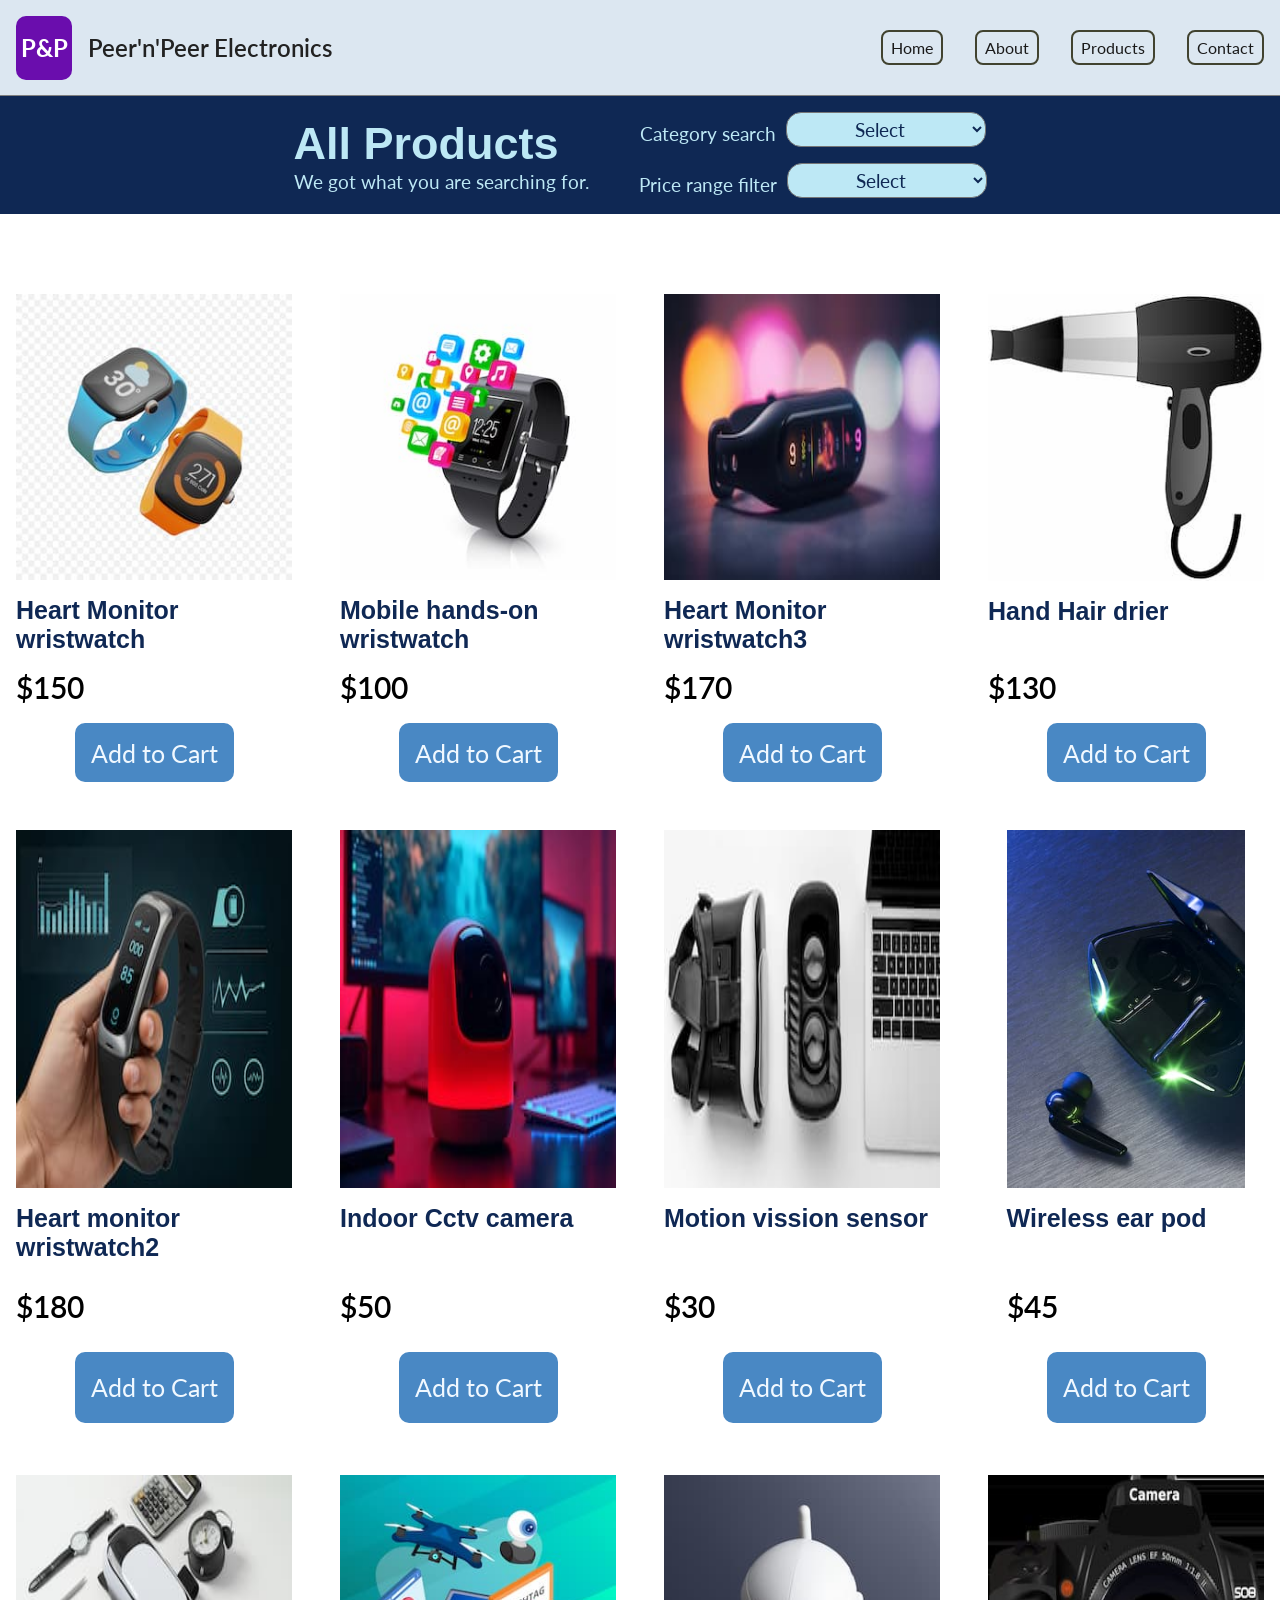
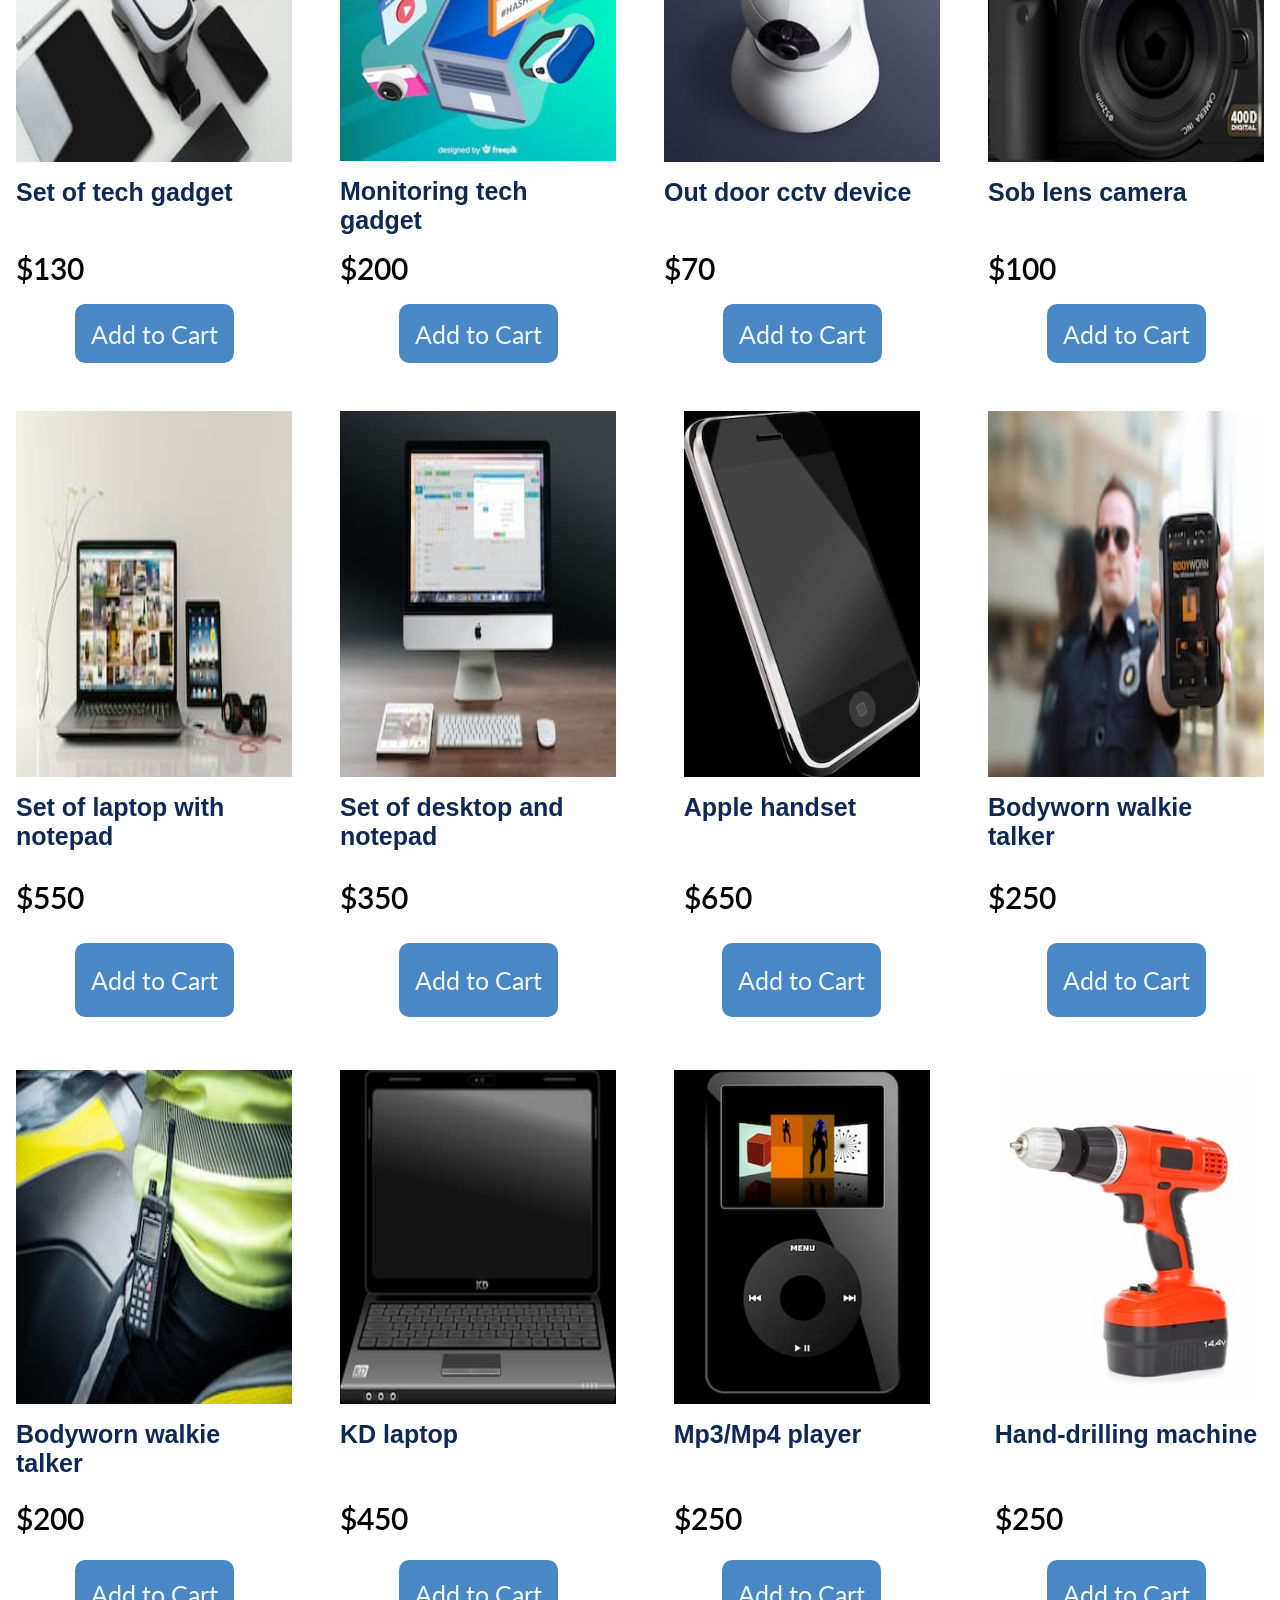
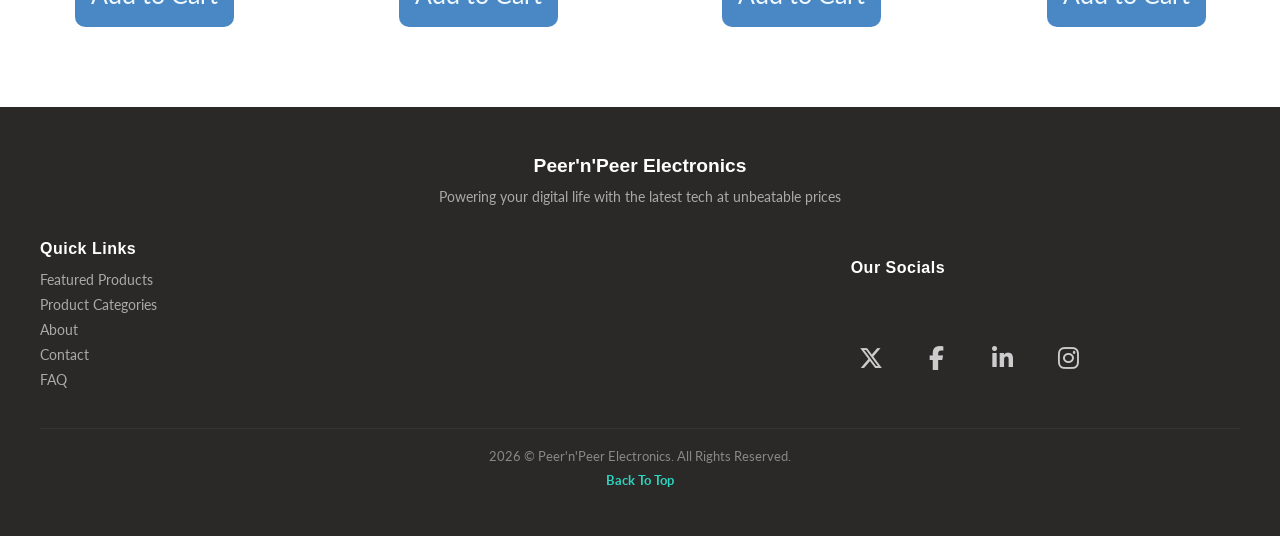
==== commit d08f1cbf: "did an update on index.html & products.html & products.css" ====
--- a/products.html
+++ b/products.html
@@ -21,8 +21,8 @@
   <header>
         <nav class="navbar">
             <div class="logo">
-                <span>P&P</span>
-                <span>Peer'n'Peer Electronics</span>
+              <span>P&P</span>
+              <span>Peer'n'Peer Electronics</span>
             </div>
             <!-- Desktop navlinks -->
             <ul class="desktop-navlinks"> 
@@ -39,10 +39,10 @@
                 </button>
                 <ul class="mobile-navlinks" id="menu">
 
-                    <li> <a href="./index.html">Home</a> </li>
-                    <li> <a href="./about.html">About</a> </li>
-                    <li> <a href="./products.html">Products</a> </li>
-                    <li> <a href="./contact.html">Contact</a> </li>
+                  <li> <a href="./index.html">Home</a> </li>
+                  <li> <a href="./about.html">About</a> </li>
+                  <li> <a href="./products.html">Products</a> </li>
+                  <li> <a href="./contact.html">Contact</a> </li>
                     
                 </ul>
 
--- a/css/products.css
+++ b/css/products.css
@@ -15,7 +15,7 @@
 
 header {
   width: 100%;
-  height: 5rem;
+  height: 6rem;
   background-color: #4988C4;
 }
 
@@ -45,8 +45,7 @@
   display: flex;
   justify-content: center;
   align-items: center;
-  /* flex-direction: column; */
-  gap: 0;
+  gap: 0rem;
 }
 
 .products-search label {
@@ -59,7 +58,6 @@
   height: 35px;
   border-radius: 10px;
   font-size: 10px;
-  border: 0;
   background-color: #BDE8F5;
   color: #0F2854;
   text-align: center;
@@ -94,7 +92,7 @@
 .products img {
   width: 100%;
   height: 60%;
-  object-fit: cover;
+ /*object-fit: cover;*/
 }
 
 .products div h3{
